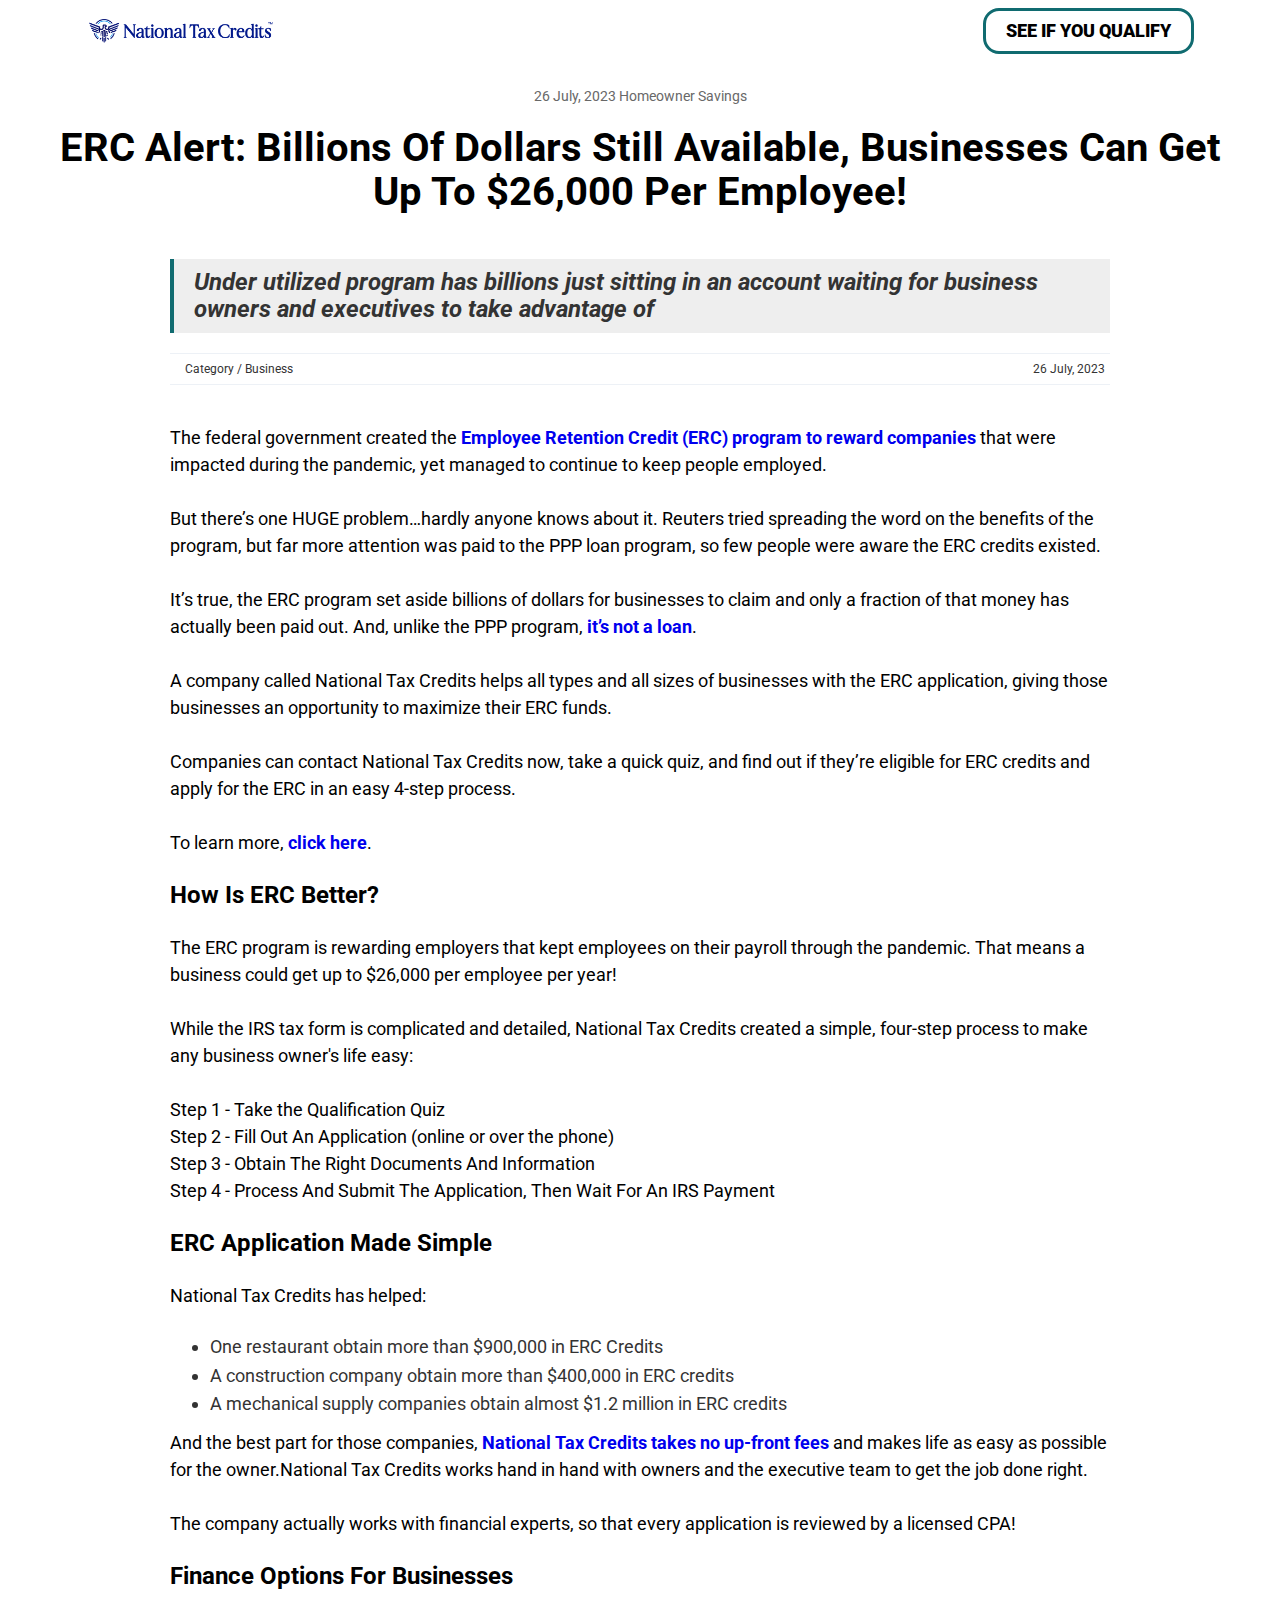
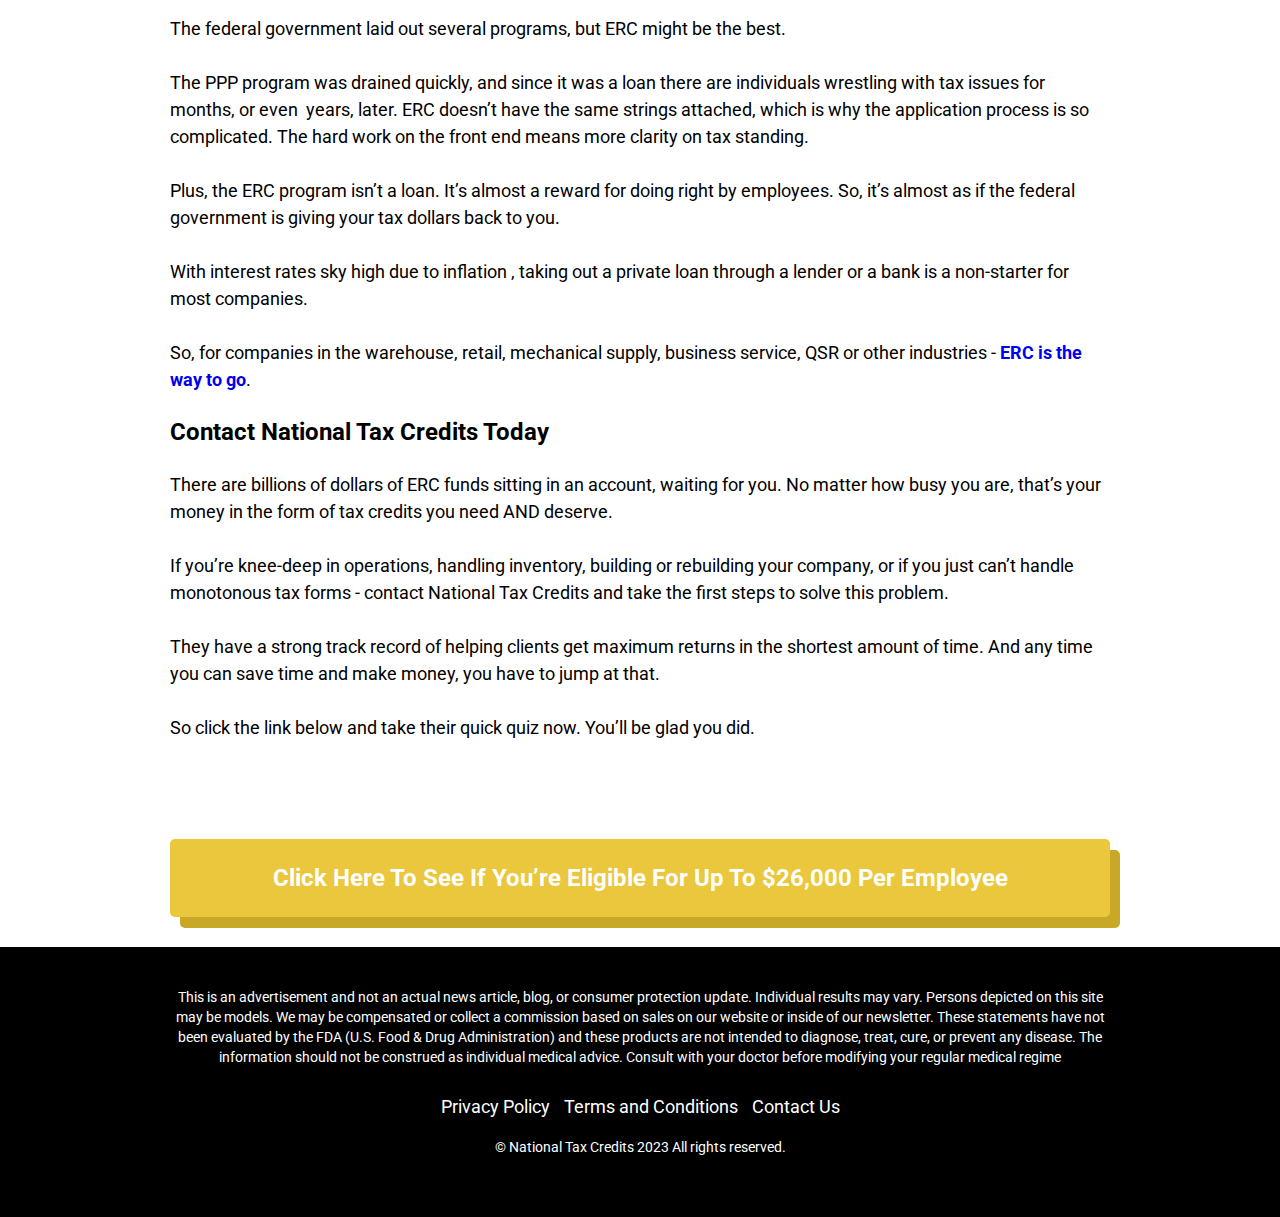
==== fm/int/index.html @ 621dda1d "Add pages" ====
<!DOCTYPE html>
<html class="w-mod-js wf-roboto-n9-active wf-roboto-n4-active wf-roboto-n5-active wf-roboto-n7-active wf-roboto-n3-active wf-active">
  <head>
    <meta http-equiv="Content-Type" content="text/html; charset=UTF-8">
    <style>.wf-force-outline-none[tabindex="-1"]:focus{outline:none;}</style>
    <title>National Tax Credits</title>
    <meta content="width=device-width, initial-scale=1" name="viewport">
    <link rel="preconnect" href="https://fonts.googleapis.com">
    <link rel="preconnect" href="https://fonts.gstatic.com" crossorigin>
    <link href="https://fonts.googleapis.com/css2?family=Roboto:wght@100;300;400;500;700;900&display=swap" rel="stylesheet">
    <link href="../assets/financial-match.webflow.4c0717150.css" rel="stylesheet" type="text/css">
    <link rel="stylesheet" href="../assets/modal.css">
    <link href="https://assets.website-files.com/img/favicon.ico" rel="shortcut icon" type="image/x-icon">
    <link href="https://assets.website-files.com/img/webclip.png" rel="apple-touch-icon">
    <script type="text/javascript" async>
      (function(w,d,s,l,i){w[l]=w[l]||[];w[l].push({'gtm.start':
      new Date().getTime(),event:'gtm.js'});var f=d.getElementsByTagName(s)[0],
      j=d.createElement(s),dl=l!='dataLayer'?'&l='+l:'';j.async=true;j.src=
      'https://www.googletagmanager.com/gtm.js?id='+i+dl;f.parentNode.insertBefore(j,f);
      })(window,document,'script','dataLayer','GTM-PJP4PW8');
    </script>
    <script type="text/javascript">
      window._mfq = window._mfq || [];
      (function() {
        var mf = document.createElement("script");
        mf.type = "text/javascript"; mf.defer = true;
        mf.src = "//cdn.mouseflow.com/projects/390a14b9-6da5-4a14-ab27-056d907252fb.js";
        document.getElementsByTagName("head")[0].appendChild(mf);
      })();
    </script>
  </head>
  <body class="body" data-new-gr-c-s-check-loaded="14.1107.0" data-gr-ext-installed="">
    <div class="navbar-logo-left wf-section">
      <div data-animation="default" data-collapse="medium" data-duration="400" data-easing="ease" data-easing2="ease" role="banner" class="navbar-logo-left-container shadow-three w-nav">
        <div class="container">
          <div class="navbar-wrapper"><a href="https://plecombotionald.com/click" class="navbar-brand w-nav-brand"><img src="../assets/ntc-logo.png" loading="lazy" alt="" class="image"></a><a href="https://plecombotionald.com/click" class="button-primary w-button">See If You Qualify</a></div>
        </div>
        <div class="w-nav-overlay" data-wf-ignore="" id="w-nav-overlay-0"></div>
      </div>
    </div>
    <div class="container-2 w-container">
      <p class="paragraph">26 July, 2023 Homeowner Savings</p>
      <h1 class="heading"><strong class="bold-text-2">ERC Alert: Billions Of Dollars Still Available, Businesses Can Get Up To $26,000 Per Employee!</strong></h1>
    </div>
    <div class="container-3 w-container">
      <div class="author">
        <img src="../assets/641b3f2878789fea715ca984_author.jpg" loading="lazy" alt="" class="image-2">
        <div class="text-block">By <strong>Sarah Johnson</strong> | <em>Senior Editor</em></div>
      </div>
      <div class="div-block">
        <h2 class="heading-2"><em class="italic-text">Under utilized program has billions just sitting in an account waiting for business owners and executives to take advantage of</em></h2>
      </div>
      <div class="category">
        <div class="text-block">Category / Business</div>
        <div class="text-block">26 July, 2023</div>
      </div>
      <img src="../assets/6437a13ed27d270fac2f88e4_unnamed.png" loading="lazy" sizes="(max-width: 479px) 96vw, (max-width: 991px) 97vw, 940px" srcset="https://assets.website-files.com/641b2037c7b51b71f61e4672/6437a13ed27d270fac2f88e4_unnamed-p-500.png 500w, https://assets.website-files.com/641b2037c7b51b71f61e4672/6437a13ed27d270fac2f88e4_unnamed.png 512w" alt="" class="image-3">
      <p class="paragraph-2-copy">The federal government created the <a href="https://plecombotionald.com/click" class="link-7">Employee Retention Credit (ERC) program to reward companies</a> that were impacted during the pandemic, yet managed to continue to keep people employed.&nbsp;<br><br>But there’s one HUGE problem…hardly anyone knows about it. Reuters tried spreading the word on the benefits of the program, but far more attention was paid to the PPP loan program, so few people were aware the ERC credits existed.<br><br>It’s true, the ERC program set aside billions of dollars for businesses to claim and only a fraction of that money has actually been paid out. And, unlike the PPP program, <a href="https://plecombotionald.com/click" class="link-8">it’s not a loan</a>.<br><br>A company called National Tax Credits helps all types and all sizes of businesses with the ERC application, giving those businesses an opportunity to maximize their ERC funds.<br><br>Companies can contact National Tax Credits now, take a quick quiz, and find out if they’re eligible for ERC credits and apply for the ERC in an easy 4-step process.<br><br>To learn more, <a href="https://plecombotionald.com/click" class="link-9">click here</a>.<br></p>
      <h3 class="heading-3"><strong>How Is ERC Better?</strong></h3>
      <p class="paragraph-2-copy">The ERC program is rewarding employers that kept employees on their payroll through the pandemic. That means a business could get up to $26,000 per employee per year!<br><br>While the IRS tax form is complicated and detailed, National Tax Credits created a simple, four-step process to make any business owner's life easy:<br><br>Step 1 - Take the Qualification Quiz<br>Step 2 - Fill Out An Application (online or over the phone)<br>Step 3 - Obtain The Right Documents And Information<br>Step 4 - Process And Submit The Application, Then Wait For An IRS Payment<br></p>
      <h3 class="heading-3"><strong>ERC Application Made Simple</strong></h3>
      <p class="paragraph-2-copy">National Tax Credits has helped:<br></p>
      <ul role="list" class="list">
        <li>
          <div>One restaurant obtain more than $900,000 in ERC Credits</div>
        </li>
        <li>A construction company obtain more than $400,000 in ERC credits</li>
        <li>A mechanical supply companies obtain almost $1.2 million in ERC credits</li>
      </ul>
      <p class="paragraph-2-copy">And the best part for those companies, <a href="https://plecombotionald.com/click" class="link-10">National Tax Credits takes no up-front fees</a> and makes life as easy as possible for the owner.National Tax Credits works hand in hand with owners and the executive team to get the job done right. <br><br>The company actually works with financial experts, so that every application is reviewed by a licensed CPA!<br></p>
      <h3 class="heading-3"><strong>Finance Options For Businesses</strong></h3>
      <p class="paragraph-2-copy">The federal government laid out several programs, but ERC might be the best.<br><br>The PPP program was drained quickly, and since it was a loan there are individuals wrestling with tax issues for months, or even&nbsp; years, later. ERC doesn’t have the same strings attached, which is why the application process is so complicated. The hard work on the front end means more clarity on tax standing.<br><br>Plus, the ERC program isn’t a loan. It’s almost a reward for doing right by employees. So, it’s almost as if the federal government is giving your tax dollars back to you.<br><br>With interest rates sky high due to inflation , taking out a private loan through a lender or a bank is a non-starter for most companies.<br><br>So, for companies in the warehouse, retail, mechanical supply, business service, QSR or other industries - <a href="https://plecombotionald.com/click" class="link-11">ERC is the way to go</a>.<br></p>
      <h3 class="heading-3"><strong>Contact National Tax Credits Today</strong></h3>
      <p class="paragraph-2-copy">There are billions of dollars of ERC funds sitting in an account, waiting for you. No matter how busy you are, that’s your money in the form of tax credits you need AND deserve.<br><br>If you’re knee-deep in operations, handling inventory, building or rebuilding your company, or if you just can’t handle monotonous tax forms - contact National Tax Credits and take the first steps to solve this problem.<br><br>They have a strong track record of helping clients get maximum returns in the shortest amount of time. And any time you can save time and make money, you have to jump at that.<br><br>So click the link below and take their quick quiz now. You’ll be glad you did.<br></p>
      <a href="https://plecombotionald.com/click" class="w-inline-block"><img src="../assets/6437a8bd36329b3a3baa76d6_Mediamodifier-Design-Template.png" loading="lazy" sizes="100vw" srcset="https://assets.website-files.com/641b2037c7b51b71f61e4672/6437a8bd36329b3a3baa76d6_Mediamodifier-Design-Template-p-500.png 500w, https://assets.website-files.com/641b2037c7b51b71f61e4672/6437a8bd36329b3a3baa76d6_Mediamodifier-Design-Template-p-800.png 800w, https://assets.website-files.com/641b2037c7b51b71f61e4672/6437a8bd36329b3a3baa76d6_Mediamodifier-Design-Template.png 1002w" alt="" class="image-4"></a>
      <div class="div-block-2"><a href="https://plecombotionald.com/click" class="link-12">Click Here To See If You’re Eligible For Up To $26,000 Per Employee</a></div>
    </div>
    <div class="footer">
      <div class="container-4 w-container">
        <p class="paragraph-3">This is an advertisement and not an actual news article, blog, or consumer protection update. Individual results may vary. Persons depicted on this site may be models. We may be compensated or collect a commission based on sales on our website or inside of our newsletter. These statements have not been evaluated by the FDA (U.S. Food &amp; Drug Administration) and these products are not intended to diagnose, treat, cure, or prevent any disease. The information should not be construed as individual medical advice. Consult with your doctor before modifying your regular medical regime</p>
        <div class="div-block-3">
          <div>
            <a href="https://financialmatch.com/privacy" class="link-block-3 w-inline-block">
              <p class="paragraph-4">Privacy Policy</p>
            </a>
            <a href="https://financialmatch.com/terms" class="link-block-2 w-inline-block">
              <p class="paragraph-4">Terms and Conditions</p>
            </a>
            <a href="#contacts" data-modal="contactus" class="link-block-2 w-inline-block">
              <p class="paragraph-4">Contact Us</p>
            </a>
          </div>
        </div>
        <p class="paragraph-3">© National Tax Credits 2023 All rights reserved.</p>
      </div>
    </div>
    <div class="modal" id="modal__contactus">
      <div class="modal__inner">
        <button class="modal__close">+</button>
        <h2>Contact Us</h2>
        <p><a href="mailto:support@moneyworlddaily.com">support@moneyworlddaily.com</a></p>
      </div>
    </div>
    <script src="../assets/modal.js" type="text/javascript"></script>
    <script>
      setTimeout(()=>{
        const hrefs = document.querySelectorAll('[href]')
        hrefs.forEach(link => {
          const linkStr = link.href
          if(linkStr.includes('&app_id=undefined')){
            link.href = linkStr.replace('&app_id=undefined','');
          }
        })
      }, 3000);
    </script>
  </body>
</html>
---- fm/assets/financial-match.webflow.4c0717150.css ----
html {
  -ms-text-size-adjust: 100%;
  -webkit-text-size-adjust: 100%;
  font-family: sans-serif;
}

body {
  margin: 0;
}

article, aside, details, figcaption, figure, footer, header, hgroup, main, menu, nav, section, summary {
  display: block;
}

audio, canvas, progress, video {
  vertical-align: baseline;
  display: inline-block;
}

audio:not([controls]) {
  height: 0;
  display: none;
}

[hidden], template {
  display: none;
}

a {
  background-color: rgba(0, 0, 0, 0);
}

a:active, a:hover {
  outline: 0;
}

abbr[title] {
  border-bottom: 1px dotted;
}

b, strong {
  font-weight: bold;
}

dfn {
  font-style: italic;
}

h1 {
  margin: .67em 0;
  font-size: 2em;
}

mark {
  color: #000;
  background: #ff0;
}

small {
  font-size: 80%;
}

sub, sup {
  vertical-align: baseline;
  font-size: 75%;
  line-height: 0;
  position: relative;
}

sup {
  top: -.5em;
}

sub {
  bottom: -.25em;
}

img {
  border: 0;
}

svg:not(:root) {
  overflow: hidden;
}

figure {
  margin: 1em 40px;
}

hr {
  box-sizing: content-box;
  height: 0;
}

pre {
  overflow: auto;
}

code, kbd, pre, samp {
  font-family: monospace;
  font-size: 1em;
}

button, input, optgroup, select, textarea {
  color: inherit;
  font: inherit;
  margin: 0;
}

button {
  overflow: visible;
}

button, select {
  text-transform: none;
}

button, html input[type="button"], input[type="reset"] {
  -webkit-appearance: button;
  cursor: pointer;
}

button[disabled], html input[disabled] {
  cursor: default;
}

button::-moz-focus-inner, input::-moz-focus-inner {
  border: 0;
  padding: 0;
}

input {
  line-height: normal;
}

input[type="checkbox"], input[type="radio"] {
  box-sizing: border-box;
  padding: 0;
}

input[type="number"]::-webkit-inner-spin-button, input[type="number"]::-webkit-outer-spin-button {
  height: auto;
}

input[type="search"] {
  -webkit-appearance: none;
}

input[type="search"]::-webkit-search-cancel-button, input[type="search"]::-webkit-search-decoration {
  -webkit-appearance: none;
}

fieldset {
  border: 1px solid silver;
  margin: 0 2px;
  padding: .35em .625em .75em;
}

legend {
  border: 0;
  padding: 0;
}

textarea {
  overflow: auto;
}

optgroup {
  font-weight: bold;
}

table {
  border-collapse: collapse;
  border-spacing: 0;
}

td, th {
  padding: 0;
}

@font-face {
  font-family: webflow-icons;
  src: url("[data-uri]") format("truetype");
  font-weight: normal;
  font-style: normal;
}

[class^="w-icon-"], [class*=" w-icon-"] {
  speak: none;
  font-variant: normal;
  text-transform: none;
  -webkit-font-smoothing: antialiased;
  -moz-osx-font-smoothing: grayscale;
  font-style: normal;
  font-weight: normal;
  line-height: 1;
  font-family: webflow-icons !important;
}

.w-icon-slider-right:before {
  content: "";
}

.w-icon-slider-left:before {
  content: "";
}

.w-icon-nav-menu:before {
  content: "";
}

.w-icon-arrow-down:before, .w-icon-dropdown-toggle:before {
  content: "";
}

.w-icon-file-upload-remove:before {
  content: "";
}

.w-icon-file-upload-icon:before {
  content: "";
}

* {
  box-sizing: border-box;
}

html {
  height: 100%;
}

body {
  min-height: 100%;
  color: #333;
  background-color: #fff;
  margin: 0;
  font-family: Arial, sans-serif;
  font-size: 14px;
  line-height: 20px;
}

img {
  max-width: 100%;
  vertical-align: middle;
  display: inline-block;
}

html.w-mod-touch * {
  background-attachment: scroll !important;
}

.w-block {
  display: block;
}

.w-inline-block {
  max-width: 100%;
  display: inline-block;
}

.w-clearfix:before, .w-clearfix:after {
  content: " ";
  grid-area: 1 / 1 / 2 / 2;
  display: table;
}

.w-clearfix:after {
  clear: both;
}

.w-hidden {
  display: none;
}

.w-button {
  color: #fff;
  line-height: inherit;
  cursor: pointer;
  background-color: #3898ec;
  border: 0;
  border-radius: 0;
  padding: 9px 15px;
  text-decoration: none;
  display: inline-block;
}

input.w-button {
  -webkit-appearance: button;
}

html[data-w-dynpage] [data-w-cloak] {
  color: rgba(0, 0, 0, 0) !important;
}

.w-webflow-badge, .w-webflow-badge * {
  z-index: auto;
  visibility: visible;
  box-sizing: border-box;
  width: auto;
  height: auto;
  max-height: none;
  max-width: none;
  min-height: 0;
  min-width: 0;
  float: none;
  clear: none;
  box-shadow: none;
  opacity: 1;
  direction: ltr;
  font-family: inherit;
  font-weight: inherit;
  color: inherit;
  font-size: inherit;
  line-height: inherit;
  font-style: inherit;
  font-variant: inherit;
  text-align: inherit;
  letter-spacing: inherit;
  -webkit-text-decoration: inherit;
  text-decoration: inherit;
  text-indent: 0;
  text-transform: inherit;
  text-shadow: none;
  font-smoothing: auto;
  vertical-align: baseline;
  cursor: inherit;
  white-space: inherit;
  word-break: normal;
  word-spacing: normal;
  word-wrap: normal;
  background: none;
  border: 0 rgba(0, 0, 0, 0);
  border-radius: 0;
  margin: 0;
  padding: 0;
  list-style-type: disc;
  transition: none;
  display: block;
  position: static;
  top: auto;
  bottom: auto;
  left: auto;
  right: auto;
  overflow: visible;
  transform: none;
}

.w-webflow-badge {
  white-space: nowrap;
  cursor: pointer;
  box-shadow: 0 0 0 1px rgba(0, 0, 0, .1), 0 1px 3px rgba(0, 0, 0, .1);
  visibility: visible !important;
  z-index: 2147483647 !important;
  color: #aaadb0 !important;
  opacity: 1 !important;
  width: auto !important;
  height: auto !important;
  background-color: #fff !important;
  border-radius: 3px !important;
  margin: 0 !important;
  padding: 6px 8px 6px 6px !important;
  font-size: 12px !important;
  line-height: 14px !important;
  text-decoration: none !important;
  display: inline-block !important;
  position: fixed !important;
  top: auto !important;
  bottom: 12px !important;
  left: auto !important;
  right: 12px !important;
  overflow: visible !important;
  transform: none !important;
}

.w-webflow-badge > img {
  visibility: visible !important;
  opacity: 1 !important;
  vertical-align: middle !important;
  display: inline-block !important;
}

h1, h2, h3, h4, h5, h6 {
  margin-bottom: 10px;
  font-weight: bold;
}

h1 {
  margin-top: 20px;
  font-size: 38px;
  line-height: 44px;
}

h2 {
  margin-top: 20px;
  font-size: 32px;
  line-height: 36px;
}

h3 {
  margin-top: 20px;
  font-size: 24px;
  line-height: 30px;
}

h4 {
  margin-top: 10px;
  font-size: 18px;
  line-height: 24px;
}

h5 {
  margin-top: 10px;
  font-size: 14px;
  line-height: 20px;
}

h6 {
  margin-top: 10px;
  font-size: 12px;
  line-height: 18px;
}

p {
  margin-top: 0;
  margin-bottom: 10px;
}

blockquote {
  border-left: 5px solid #e2e2e2;
  margin: 0 0 10px;
  padding: 10px 20px;
  font-size: 18px;
  line-height: 22px;
}

figure {
  margin: 0 0 10px;
}

figcaption {
  text-align: center;
  margin-top: 5px;
}

ul, ol {
  margin-top: 0;
  margin-bottom: 10px;
  padding-left: 40px;
}

.w-list-unstyled {
  padding-left: 0;
  list-style: none;
}

.w-embed:before, .w-embed:after {
  content: " ";
  grid-area: 1 / 1 / 2 / 2;
  display: table;
}

.w-embed:after {
  clear: both;
}

.w-video {
  width: 100%;
  padding: 0;
  position: relative;
}

.w-video iframe, .w-video object, .w-video embed {
  width: 100%;
  height: 100%;
  border: none;
  position: absolute;
  top: 0;
  left: 0;
}

fieldset {
  border: 0;
  margin: 0;
  padding: 0;
}

button, [type="button"], [type="reset"] {
  cursor: pointer;
  -webkit-appearance: button;
  border: 0;
}

.w-form {
  margin: 0 0 15px;
}

.w-form-done {
  text-align: center;
  background-color: #ddd;
  padding: 20px;
  display: none;
}

.w-form-fail {
  background-color: #ffdede;
  margin-top: 10px;
  padding: 10px;
  display: none;
}

label {
  margin-bottom: 5px;
  font-weight: bold;
  display: block;
}

.w-input, .w-select {
  width: 100%;
  height: 38px;
  color: #333;
  vertical-align: middle;
  background-color: #fff;
  border: 1px solid #ccc;
  margin-bottom: 10px;
  padding: 8px 12px;
  font-size: 14px;
  line-height: 1.42857;
  display: block;
}

.w-input:-moz-placeholder, .w-select:-moz-placeholder {
  color: #999;
}

.w-input::-moz-placeholder, .w-select::-moz-placeholder {
  color: #999;
  opacity: 1;
}

.w-input:-ms-input-placeholder, .w-select:-ms-input-placeholder {
  color: #999;
}

.w-input::-webkit-input-placeholder, .w-select::-webkit-input-placeholder {
  color: #999;
}

.w-input:focus, .w-select:focus {
  border-color: #3898ec;
  outline: 0;
}

.w-input[disabled], .w-select[disabled], .w-input[readonly], .w-select[readonly], fieldset[disabled] .w-input, fieldset[disabled] .w-select {
  cursor: not-allowed;
}

.w-input[disabled]:not(.w-input-disabled), .w-select[disabled]:not(.w-input-disabled), .w-input[readonly], .w-select[readonly], fieldset[disabled]:not(.w-input-disabled) .w-input, fieldset[disabled]:not(.w-input-disabled) .w-select {
  background-color: #eee;
}

textarea.w-input, textarea.w-select {
  height: auto;
}

.w-select {
  background-color: #f3f3f3;
}

.w-select[multiple] {
  height: auto;
}

.w-form-label {
  cursor: pointer;
  margin-bottom: 0;
  font-weight: normal;
  display: inline-block;
}

.w-radio {
  margin-bottom: 5px;
  padding-left: 20px;
  display: block;
}

.w-radio:before, .w-radio:after {
  content: " ";
  grid-area: 1 / 1 / 2 / 2;
  display: table;
}

.w-radio:after {
  clear: both;
}

.w-radio-input {
  margin: 4px 0 0;
  margin-top: 1px \9 ;
  float: left;
  margin-top: 3px;
  margin-left: -20px;
  line-height: normal;
}

.w-file-upload {
  margin-bottom: 10px;
  display: block;
}

.w-file-upload-input {
  width: .1px;
  height: .1px;
  opacity: 0;
  z-index: -100;
  position: absolute;
  overflow: hidden;
}

.w-file-upload-default, .w-file-upload-uploading, .w-file-upload-success {
  color: #333;
  display: inline-block;
}

.w-file-upload-error {
  margin-top: 10px;
  display: block;
}

.w-file-upload-default.w-hidden, .w-file-upload-uploading.w-hidden, .w-file-upload-error.w-hidden, .w-file-upload-success.w-hidden {
  display: none;
}

.w-file-upload-uploading-btn {
  cursor: pointer;
  background-color: #fafafa;
  border: 1px solid #ccc;
  margin: 0;
  padding: 8px 12px;
  font-size: 14px;
  font-weight: normal;
  display: flex;
}

.w-file-upload-file {
  background-color: #fafafa;
  border: 1px solid #ccc;
  flex-grow: 1;
  justify-content: space-between;
  margin: 0;
  padding: 8px 9px 8px 11px;
  display: flex;
}

.w-file-upload-file-name {
  font-size: 14px;
  font-weight: normal;
  display: block;
}

.w-file-remove-link {
  width: auto;
  height: auto;
  cursor: pointer;
  margin-top: 3px;
  margin-left: 10px;
  padding: 3px;
  display: block;
}

.w-icon-file-upload-remove {
  margin: auto;
  font-size: 10px;
}

.w-file-upload-error-msg {
  color: #ea384c;
  padding: 2px 0;
  display: inline-block;
}

.w-file-upload-info {
  padding: 0 12px;
  line-height: 38px;
  display: inline-block;
}

.w-file-upload-label {
  cursor: pointer;
  background-color: #fafafa;
  border: 1px solid #ccc;
  margin: 0;
  padding: 8px 12px;
  font-size: 14px;
  font-weight: normal;
  display: inline-block;
}

.w-icon-file-upload-icon, .w-icon-file-upload-uploading {
  width: 20px;
  margin-right: 8px;
  display: inline-block;
}

.w-icon-file-upload-uploading {
  height: 20px;
}

.w-container {
  max-width: 940px;
  margin-left: auto;
  margin-right: auto;
}

.w-container:before, .w-container:after {
  content: " ";
  grid-area: 1 / 1 / 2 / 2;
  display: table;
}

.w-container:after {
  clear: both;
}

.w-container .w-row {
  margin-left: -10px;
  margin-right: -10px;
}

.w-row:before, .w-row:after {
  content: " ";
  grid-area: 1 / 1 / 2 / 2;
  display: table;
}

.w-row:after {
  clear: both;
}

.w-row .w-row {
  margin-left: 0;
  margin-right: 0;
}

.w-col {
  float: left;
  width: 100%;
  min-height: 1px;
  padding-left: 10px;
  padding-right: 10px;
  position: relative;
}

.w-col .w-col {
  padding-left: 0;
  padding-right: 0;
}

.w-col-1 {
  width: 8.33333%;
}

.w-col-2 {
  width: 16.6667%;
}

.w-col-3 {
  width: 25%;
}

.w-col-4 {
  width: 33.3333%;
}

.w-col-5 {
  width: 41.6667%;
}

.w-col-6 {
  width: 50%;
}

.w-col-7 {
  width: 58.3333%;
}

.w-col-8 {
  width: 66.6667%;
}

.w-col-9 {
  width: 75%;
}

.w-col-10 {
  width: 83.3333%;
}

.w-col-11 {
  width: 91.6667%;
}

.w-col-12 {
  width: 100%;
}

.w-hidden-main {
  display: none !important;
}

@media screen and (max-width: 991px) {
  .w-container {
    max-width: 728px;
  }

  .w-hidden-main {
    display: inherit !important;
  }

  .w-hidden-medium {
    display: none !important;
  }

  .w-col-medium-1 {
    width: 8.33333%;
  }

  .w-col-medium-2 {
    width: 16.6667%;
  }

  .w-col-medium-3 {
    width: 25%;
  }

  .w-col-medium-4 {
    width: 33.3333%;
  }

  .w-col-medium-5 {
    width: 41.6667%;
  }

  .w-col-medium-6 {
    width: 50%;
  }

  .w-col-medium-7 {
    width: 58.3333%;
  }

  .w-col-medium-8 {
    width: 66.6667%;
  }

  .w-col-medium-9 {
    width: 75%;
  }

  .w-col-medium-10 {
    width: 83.3333%;
  }

  .w-col-medium-11 {
    width: 91.6667%;
  }

  .w-col-medium-12 {
    width: 100%;
  }

  .w-col-stack {
    width: 100%;
    left: auto;
    right: auto;
  }
}

@media screen and (max-width: 767px) {
  .w-hidden-main, .w-hidden-medium {
    display: inherit !important;
  }

  .w-hidden-small {
    display: none !important;
  }

  .w-row, .w-container .w-row {
    margin-left: 0;
    margin-right: 0;
  }

  .w-col {
    width: 100%;
    left: auto;
    right: auto;
  }

  .w-col-small-1 {
    width: 8.33333%;
  }

  .w-col-small-2 {
    width: 16.6667%;
  }

  .w-col-small-3 {
    width: 25%;
  }

  .w-col-small-4 {
    width: 33.3333%;
  }

  .w-col-small-5 {
    width: 41.6667%;
  }

  .w-col-small-6 {
    width: 50%;
  }

  .w-col-small-7 {
    width: 58.3333%;
  }

  .w-col-small-8 {
    width: 66.6667%;
  }

  .w-col-small-9 {
    width: 75%;
  }

  .w-col-small-10 {
    width: 83.3333%;
  }

  .w-col-small-11 {
    width: 91.6667%;
  }

  .w-col-small-12 {
    width: 100%;
  }
}

@media screen and (max-width: 479px) {
  .w-container {
    max-width: none;
  }

  .w-hidden-main, .w-hidden-medium, .w-hidden-small {
    display: inherit !important;
  }

  .w-hidden-tiny {
    display: none !important;
  }

  .w-col {
    width: 100%;
  }

  .w-col-tiny-1 {
    width: 8.33333%;
  }

  .w-col-tiny-2 {
    width: 16.6667%;
  }

  .w-col-tiny-3 {
    width: 25%;
  }

  .w-col-tiny-4 {
    width: 33.3333%;
  }

  .w-col-tiny-5 {
    width: 41.6667%;
  }

  .w-col-tiny-6 {
    width: 50%;
  }

  .w-col-tiny-7 {
    width: 58.3333%;
  }

  .w-col-tiny-8 {
    width: 66.6667%;
  }

  .w-col-tiny-9 {
    width: 75%;
  }

  .w-col-tiny-10 {
    width: 83.3333%;
  }

  .w-col-tiny-11 {
    width: 91.6667%;
  }

  .w-col-tiny-12 {
    width: 100%;
  }
}

.w-widget {
  position: relative;
}

.w-widget-map {
  width: 100%;
  height: 400px;
}

.w-widget-map label {
  width: auto;
  display: inline;
}

.w-widget-map img {
  max-width: inherit;
}

.w-widget-map .gm-style-iw {
  text-align: center;
}

.w-widget-map .gm-style-iw > button {
  display: none !important;
}

.w-widget-twitter {
  overflow: hidden;
}

.w-widget-twitter-count-shim {
  vertical-align: top;
  width: 28px;
  height: 20px;
  text-align: center;
  background: #fff;
  border: 1px solid #758696;
  border-radius: 3px;
  display: inline-block;
  position: relative;
}

.w-widget-twitter-count-shim * {
  pointer-events: none;
  -webkit-user-select: none;
  -ms-user-select: none;
  user-select: none;
}

.w-widget-twitter-count-shim .w-widget-twitter-count-inner {
  text-align: center;
  color: #999;
  font-family: serif;
  font-size: 15px;
  line-height: 12px;
  position: relative;
}

.w-widget-twitter-count-shim .w-widget-twitter-count-clear {
  display: block;
  position: relative;
}

.w-widget-twitter-count-shim.w--large {
  width: 36px;
  height: 28px;
}

.w-widget-twitter-count-shim.w--large .w-widget-twitter-count-inner {
  font-size: 18px;
  line-height: 18px;
}

.w-widget-twitter-count-shim:not(.w--vertical) {
  margin-left: 5px;
  margin-right: 8px;
}

.w-widget-twitter-count-shim:not(.w--vertical).w--large {
  margin-left: 6px;
}

.w-widget-twitter-count-shim:not(.w--vertical):before, .w-widget-twitter-count-shim:not(.w--vertical):after {
  content: " ";
  height: 0;
  width: 0;
  pointer-events: none;
  border: solid rgba(0, 0, 0, 0);
  position: absolute;
  top: 50%;
  left: 0;
}

.w-widget-twitter-count-shim:not(.w--vertical):before {
  border-width: 4px;
  border-color: rgba(117, 134, 150, 0) #5d6c7b rgba(117, 134, 150, 0) rgba(117, 134, 150, 0);
  margin-top: -4px;
  margin-left: -9px;
}

.w-widget-twitter-count-shim:not(.w--vertical).w--large:before {
  border-width: 5px;
  margin-top: -5px;
  margin-left: -10px;
}

.w-widget-twitter-count-shim:not(.w--vertical):after {
  border-width: 4px;
  border-color: rgba(255, 255, 255, 0) #fff rgba(255, 255, 255, 0) rgba(255, 255, 255, 0);
  margin-top: -4px;
  margin-left: -8px;
}

.w-widget-twitter-count-shim:not(.w--vertical).w--large:after {
  border-width: 5px;
  margin-top: -5px;
  margin-left: -9px;
}

.w-widget-twitter-count-shim.w--vertical {
  width: 61px;
  height: 33px;
  margin-bottom: 8px;
}

.w-widget-twitter-count-shim.w--vertical:before, .w-widget-twitter-count-shim.w--vertical:after {
  content: " ";
  height: 0;
  width: 0;
  pointer-events: none;
  border: solid rgba(0, 0, 0, 0);
  position: absolute;
  top: 100%;
  left: 50%;
}

.w-widget-twitter-count-shim.w--vertical:before {
  border-width: 5px;
  border-color: #5d6c7b rgba(117, 134, 150, 0) rgba(117, 134, 150, 0);
  margin-left: -5px;
}

.w-widget-twitter-count-shim.w--vertical:after {
  border-width: 4px;
  border-color: #fff rgba(255, 255, 255, 0) rgba(255, 255, 255, 0);
  margin-left: -4px;
}

.w-widget-twitter-count-shim.w--vertical .w-widget-twitter-count-inner {
  font-size: 18px;
  line-height: 22px;
}

.w-widget-twitter-count-shim.w--vertical.w--large {
  width: 76px;
}

.w-background-video {
  height: 500px;
  color: #fff;
  position: relative;
  overflow: hidden;
}

.w-background-video > video {
  width: 100%;
  height: 100%;
  object-fit: cover;
  z-index: -100;
  background-position: 50%;
  background-size: cover;
  margin: auto;
  position: absolute;
  top: -100%;
  bottom: -100%;
  left: -100%;
  right: -100%;
}

.w-background-video > video::-webkit-media-controls-start-playback-button {
  -webkit-appearance: none;
  display: none !important;
}

.w-background-video--control {
  background-color: rgba(0, 0, 0, 0);
  padding: 0;
  position: absolute;
  bottom: 1em;
  right: 1em;
}

.w-background-video--control > [hidden] {
  display: none !important;
}

.w-slider {
  height: 300px;
  text-align: center;
  clear: both;
  -webkit-tap-highlight-color: rgba(0, 0, 0, 0);
  tap-highlight-color: rgba(0, 0, 0, 0);
  background: #ddd;
  position: relative;
}

.w-slider-mask {
  z-index: 1;
  height: 100%;
  white-space: nowrap;
  display: block;
  position: relative;
  left: 0;
  right: 0;
  overflow: hidden;
}

.w-slide {
  vertical-align: top;
  width: 100%;
  height: 100%;
  white-space: normal;
  text-align: left;
  display: inline-block;
  position: relative;
}

.w-slider-nav {
  z-index: 2;
  height: 40px;
  text-align: center;
  -webkit-tap-highlight-color: rgba(0, 0, 0, 0);
  tap-highlight-color: rgba(0, 0, 0, 0);
  margin: auto;
  padding-top: 10px;
  position: absolute;
  top: auto;
  bottom: 0;
  left: 0;
  right: 0;
}

.w-slider-nav.w-round > div {
  border-radius: 100%;
}

.w-slider-nav.w-num > div {
  width: auto;
  height: auto;
  font-size: inherit;
  line-height: inherit;
  padding: .2em .5em;
}

.w-slider-nav.w-shadow > div {
  box-shadow: 0 0 3px rgba(51, 51, 51, .4);
}

.w-slider-nav-invert {
  color: #fff;
}

.w-slider-nav-invert > div {
  background-color: rgba(34, 34, 34, .4);
}

.w-slider-nav-invert > div.w-active {
  background-color: #222;
}

.w-slider-dot {
  width: 1em;
  height: 1em;
  cursor: pointer;
  background-color: rgba(255, 255, 255, .4);
  margin: 0 3px .5em;
  transition: background-color .1s, color .1s;
  display: inline-block;
  position: relative;
}

.w-slider-dot.w-active {
  background-color: #fff;
}

.w-slider-dot:focus {
  outline: none;
  box-shadow: 0 0 0 2px #fff;
}

.w-slider-dot:focus.w-active {
  box-shadow: none;
}

.w-slider-arrow-left, .w-slider-arrow-right {
  width: 80px;
  cursor: pointer;
  color: #fff;
  -webkit-tap-highlight-color: rgba(0, 0, 0, 0);
  tap-highlight-color: rgba(0, 0, 0, 0);
  -webkit-user-select: none;
  -ms-user-select: none;
  user-select: none;
  margin: auto;
  font-size: 40px;
  position: absolute;
  top: 0;
  bottom: 0;
  left: 0;
  right: 0;
  overflow: hidden;
}

.w-slider-arrow-left [class^="w-icon-"], .w-slider-arrow-right [class^="w-icon-"], .w-slider-arrow-left [class*=" w-icon-"], .w-slider-arrow-right [class*=" w-icon-"] {
  position: absolute;
}

.w-slider-arrow-left:focus, .w-slider-arrow-right:focus {
  outline: 0;
}

.w-slider-arrow-left {
  z-index: 3;
  right: auto;
}

.w-slider-arrow-right {
  z-index: 4;
  left: auto;
}

.w-icon-slider-left, .w-icon-slider-right {
  width: 1em;
  height: 1em;
  margin: auto;
  top: 0;
  bottom: 0;
  left: 0;
  right: 0;
}

.w-slider-aria-label {
  clip: rect(0 0 0 0);
  height: 1px;
  width: 1px;
  border: 0;
  margin: -1px;
  padding: 0;
  position: absolute;
  overflow: hidden;
}

.w-slider-force-show {
  display: block !important;
}

.w-dropdown {
  text-align: left;
  z-index: 900;
  margin-left: auto;
  margin-right: auto;
  display: inline-block;
  position: relative;
}

.w-dropdown-btn, .w-dropdown-toggle, .w-dropdown-link {
  vertical-align: top;
  color: #222;
  text-align: left;
  white-space: nowrap;
  margin-left: auto;
  margin-right: auto;
  padding: 20px;
  text-decoration: none;
  position: relative;
}

.w-dropdown-toggle {
  -webkit-user-select: none;
  -ms-user-select: none;
  user-select: none;
  cursor: pointer;
  padding-right: 40px;
  display: inline-block;
}

.w-dropdown-toggle:focus {
  outline: 0;
}

.w-icon-dropdown-toggle {
  width: 1em;
  height: 1em;
  margin: auto 20px auto auto;
  position: absolute;
  top: 0;
  bottom: 0;
  right: 0;
}

.w-dropdown-list {
  min-width: 100%;
  background: #ddd;
  display: none;
  position: absolute;
}

.w-dropdown-list.w--open {
  display: block;
}

.w-dropdown-link {
  color: #222;
  padding: 10px 20px;
  display: block;
}

.w-dropdown-link.w--current {
  color: #0082f3;
}

.w-dropdown-link:focus {
  outline: 0;
}

@media screen and (max-width: 767px) {
  .w-nav-brand {
    padding-left: 10px;
  }
}

.w-lightbox-backdrop {
  cursor: auto;
  letter-spacing: normal;
  text-indent: 0;
  text-shadow: none;
  text-transform: none;
  visibility: visible;
  white-space: normal;
  word-break: normal;
  word-spacing: normal;
  word-wrap: normal;
  color: #fff;
  text-align: center;
  z-index: 2000;
  opacity: 0;
  -webkit-user-select: none;
  -moz-user-select: none;
  -ms-user-select: none;
  -webkit-tap-highlight-color: transparent;
  background: rgba(0, 0, 0, .9);
  outline: 0;
  font-family: Helvetica Neue, Helvetica, Ubuntu, Segoe UI, Verdana, sans-serif;
  font-size: 17px;
  font-style: normal;
  font-weight: 300;
  line-height: 1.2;
  list-style: disc;
  position: fixed;
  top: 0;
  bottom: 0;
  left: 0;
  right: 0;
  -webkit-transform: translate(0);
}

.w-lightbox-backdrop, .w-lightbox-container {
  height: 100%;
  -webkit-overflow-scrolling: touch;
  overflow: auto;
}

.w-lightbox-content {
  height: 100vh;
  position: relative;
  overflow: hidden;
}

.w-lightbox-view {
  width: 100vw;
  height: 100vh;
  opacity: 0;
  position: absolute;
}

.w-lightbox-view:before {
  content: "";
  height: 100vh;
}

.w-lightbox-group, .w-lightbox-group .w-lightbox-view, .w-lightbox-group .w-lightbox-view:before {
  height: 86vh;
}

.w-lightbox-frame, .w-lightbox-view:before {
  vertical-align: middle;
  display: inline-block;
}

.w-lightbox-figure {
  margin: 0;
  position: relative;
}

.w-lightbox-group .w-lightbox-figure {
  cursor: pointer;
}

.w-lightbox-img {
  width: auto;
  height: auto;
  max-width: none;
}

.w-lightbox-image {
  float: none;
  max-width: 100vw;
  max-height: 100vh;
  display: block;
}

.w-lightbox-group .w-lightbox-image {
  max-height: 86vh;
}

.w-lightbox-caption {
  text-align: left;
  text-overflow: ellipsis;
  white-space: nowrap;
  background: rgba(0, 0, 0, .4);
  padding: .5em 1em;
  position: absolute;
  bottom: 0;
  left: 0;
  right: 0;
  overflow: hidden;
}

.w-lightbox-embed {
  width: 100%;
  height: 100%;
  position: absolute;
  top: 0;
  bottom: 0;
  left: 0;
  right: 0;
}

.w-lightbox-control {
  width: 4em;
  cursor: pointer;
  background-position: center;
  background-repeat: no-repeat;
  background-size: 24px;
  transition: all .3s;
  position: absolute;
  top: 0;
}

.w-lightbox-left {
  background-image: url("[data-uri]");
  display: none;
  bottom: 0;
  left: 0;
}

.w-lightbox-right {
  background-image: url("[data-uri]");
  display: none;
  bottom: 0;
  right: 0;
}

.w-lightbox-close {
  height: 2.6em;
  background-image: url("[data-uri]");
  background-size: 18px;
  right: 0;
}

.w-lightbox-strip {
  white-space: nowrap;
  padding: 0 1vh;
  line-height: 0;
  position: absolute;
  bottom: 0;
  left: 0;
  right: 0;
  overflow-x: auto;
  overflow-y: hidden;
}

.w-lightbox-item {
  width: 10vh;
  box-sizing: content-box;
  cursor: pointer;
  padding: 2vh 1vh;
  display: inline-block;
  -webkit-transform: translate3d(0, 0, 0);
}

.w-lightbox-active {
  opacity: .3;
}

.w-lightbox-thumbnail {
  height: 10vh;
  background: #222;
  position: relative;
  overflow: hidden;
}

.w-lightbox-thumbnail-image {
  position: absolute;
  top: 0;
  left: 0;
}

.w-lightbox-thumbnail .w-lightbox-tall {
  width: 100%;
  top: 50%;
  transform: translate(0, -50%);
}

.w-lightbox-thumbnail .w-lightbox-wide {
  height: 100%;
  left: 50%;
  transform: translate(-50%);
}

.w-lightbox-spinner {
  box-sizing: border-box;
  width: 40px;
  height: 40px;
  border: 5px solid rgba(0, 0, 0, .4);
  border-radius: 50%;
  margin-top: -20px;
  margin-left: -20px;
  animation: .8s linear infinite spin;
  position: absolute;
  top: 50%;
  left: 50%;
}

.w-lightbox-spinner:after {
  content: "";
  border: 3px solid rgba(0, 0, 0, 0);
  border-bottom-color: #fff;
  border-radius: 50%;
  position: absolute;
  top: -4px;
  bottom: -4px;
  left: -4px;
  right: -4px;
}

.w-lightbox-hide {
  display: none;
}

.w-lightbox-noscroll {
  overflow: hidden;
}

@media (min-width: 768px) {
  .w-lightbox-content {
    height: 96vh;
    margin-top: 2vh;
  }

  .w-lightbox-view, .w-lightbox-view:before {
    height: 96vh;
  }

  .w-lightbox-group, .w-lightbox-group .w-lightbox-view, .w-lightbox-group .w-lightbox-view:before {
    height: 84vh;
  }

  .w-lightbox-image {
    max-width: 96vw;
    max-height: 96vh;
  }

  .w-lightbox-group .w-lightbox-image {
    max-width: 82.3vw;
    max-height: 84vh;
  }

  .w-lightbox-left, .w-lightbox-right {
    opacity: .5;
    display: block;
  }

  .w-lightbox-close {
    opacity: .8;
  }

  .w-lightbox-control:hover {
    opacity: 1;
  }
}

.w-lightbox-inactive, .w-lightbox-inactive:hover {
  opacity: 0;
}

.w-richtext:before, .w-richtext:after {
  content: " ";
  grid-area: 1 / 1 / 2 / 2;
  display: table;
}

.w-richtext:after {
  clear: both;
}

.w-richtext[contenteditable="true"]:before, .w-richtext[contenteditable="true"]:after {
  white-space: initial;
}

.w-richtext ol, .w-richtext ul {
  overflow: hidden;
}

.w-richtext .w-richtext-figure-selected.w-richtext-figure-type-video div:after, .w-richtext .w-richtext-figure-selected[data-rt-type="video"] div:after, .w-richtext .w-richtext-figure-selected.w-richtext-figure-type-image div, .w-richtext .w-richtext-figure-selected[data-rt-type="image"] div {
  outline: 2px solid #2895f7;
}

.w-richtext figure.w-richtext-figure-type-video > div:after, .w-richtext figure[data-rt-type="video"] > div:after {
  content: "";
  display: none;
  position: absolute;
  top: 0;
  bottom: 0;
  left: 0;
  right: 0;
}

.w-richtext figure {
  max-width: 60%;
  position: relative;
}

.w-richtext figure > div:before {
  cursor: default !important;
}

.w-richtext figure img {
  width: 100%;
}

.w-richtext figure figcaption.w-richtext-figcaption-placeholder {
  opacity: .6;
}

.w-richtext figure div {
  color: rgba(0, 0, 0, 0);
  font-size: 0;
}

.w-richtext figure.w-richtext-figure-type-image, .w-richtext figure[data-rt-type="image"] {
  display: table;
}

.w-richtext figure.w-richtext-figure-type-image > div, .w-richtext figure[data-rt-type="image"] > div {
  display: inline-block;
}

.w-richtext figure.w-richtext-figure-type-image > figcaption, .w-richtext figure[data-rt-type="image"] > figcaption {
  caption-side: bottom;
  display: table-caption;
}

.w-richtext figure.w-richtext-figure-type-video, .w-richtext figure[data-rt-type="video"] {
  width: 60%;
  height: 0;
}

.w-richtext figure.w-richtext-figure-type-video iframe, .w-richtext figure[data-rt-type="video"] iframe {
  width: 100%;
  height: 100%;
  position: absolute;
  top: 0;
  left: 0;
}

.w-richtext figure.w-richtext-figure-type-video > div, .w-richtext figure[data-rt-type="video"] > div {
  width: 100%;
}

.w-richtext figure.w-richtext-align-center {
  clear: both;
  margin-left: auto;
  margin-right: auto;
}

.w-richtext figure.w-richtext-align-center.w-richtext-figure-type-image > div, .w-richtext figure.w-richtext-align-center[data-rt-type="image"] > div {
  max-width: 100%;
}

.w-richtext figure.w-richtext-align-normal {
  clear: both;
}

.w-richtext figure.w-richtext-align-fullwidth {
  width: 100%;
  max-width: 100%;
  text-align: center;
  clear: both;
  margin-left: auto;
  margin-right: auto;
  display: block;
}

.w-richtext figure.w-richtext-align-fullwidth > div {
  padding-bottom: inherit;
  display: inline-block;
}

.w-richtext figure.w-richtext-align-fullwidth > figcaption {
  display: block;
}

.w-richtext figure.w-richtext-align-floatleft {
  float: left;
  clear: none;
  margin-right: 15px;
}

.w-richtext figure.w-richtext-align-floatright {
  float: right;
  clear: none;
  margin-left: 15px;
}

.w-nav {
  z-index: 1000;
  background: #ddd;
  position: relative;
}

.w-nav:before, .w-nav:after {
  content: " ";
  grid-area: 1 / 1 / 2 / 2;
  display: table;
}

.w-nav:after {
  clear: both;
}

.w-nav-brand {
  float: left;
  color: #333;
  text-decoration: none;
  position: relative;
}

.w-nav-link {
  vertical-align: top;
  color: #222;
  text-align: left;
  margin-left: auto;
  margin-right: auto;
  padding: 20px;
  text-decoration: none;
  display: inline-block;
  position: relative;
}

.w-nav-link.w--current {
  color: #0082f3;
}

.w-nav-menu {
  float: right;
  position: relative;
}

[data-nav-menu-open] {
  text-align: center;
  min-width: 200px;
  background: #c8c8c8;
  position: absolute;
  top: 100%;
  left: 0;
  right: 0;
  overflow: visible;
  display: block !important;
}

.w--nav-link-open {
  display: block;
  position: relative;
}

.w-nav-overlay {
  width: 100%;
  display: none;
  position: absolute;
  top: 100%;
  left: 0;
  right: 0;
  overflow: hidden;
}

.w-nav-overlay [data-nav-menu-open] {
  top: 0;
}

.w-nav[data-animation="over-left"] .w-nav-overlay {
  width: auto;
}

.w-nav[data-animation="over-left"] .w-nav-overlay, .w-nav[data-animation="over-left"] [data-nav-menu-open] {
  z-index: 1;
  top: 0;
  right: auto;
}

.w-nav[data-animation="over-right"] .w-nav-overlay {
  width: auto;
}

.w-nav[data-animation="over-right"] .w-nav-overlay, .w-nav[data-animation="over-right"] [data-nav-menu-open] {
  z-index: 1;
  top: 0;
  left: auto;
}

.w-nav-button {
  float: right;
  cursor: pointer;
  -webkit-tap-highlight-color: rgba(0, 0, 0, 0);
  tap-highlight-color: rgba(0, 0, 0, 0);
  -webkit-user-select: none;
  -ms-user-select: none;
  user-select: none;
  padding: 18px;
  font-size: 24px;
  display: none;
  position: relative;
}

.w-nav-button:focus {
  outline: 0;
}

.w-nav-button.w--open {
  color: #fff;
  background-color: #c8c8c8;
}

.w-nav[data-collapse="all"] .w-nav-menu {
  display: none;
}

.w-nav[data-collapse="all"] .w-nav-button, .w--nav-dropdown-open, .w--nav-dropdown-toggle-open {
  display: block;
}

.w--nav-dropdown-list-open {
  position: static;
}

@media screen and (max-width: 991px) {
  .w-nav[data-collapse="medium"] .w-nav-menu {
    display: none;
  }

  .w-nav[data-collapse="medium"] .w-nav-button {
    display: block;
  }
}

@media screen and (max-width: 767px) {
  .w-nav[data-collapse="small"] .w-nav-menu {
    display: none;
  }

  .w-nav[data-collapse="small"] .w-nav-button {
    display: block;
  }

  .w-nav-brand {
    padding-left: 10px;
  }
}

@media screen and (max-width: 479px) {
  .w-nav[data-collapse="tiny"] .w-nav-menu {
    display: none;
  }

  .w-nav[data-collapse="tiny"] .w-nav-button {
    display: block;
  }
}

.w-tabs {
  position: relative;
}

.w-tabs:before, .w-tabs:after {
  content: " ";
  grid-area: 1 / 1 / 2 / 2;
  display: table;
}

.w-tabs:after {
  clear: both;
}

.w-tab-menu {
  position: relative;
}

.w-tab-link {
  vertical-align: top;
  text-align: left;
  cursor: pointer;
  color: #222;
  background-color: #ddd;
  padding: 9px 30px;
  text-decoration: none;
  display: inline-block;
  position: relative;
}

.w-tab-link.w--current {
  background-color: #c8c8c8;
}

.w-tab-link:focus {
  outline: 0;
}

.w-tab-content {
  display: block;
  position: relative;
  overflow: hidden;
}

.w-tab-pane {
  display: none;
  position: relative;
}

.w--tab-active {
  display: block;
}

@media screen and (max-width: 479px) {
  .w-tab-link {
    display: block;
  }
}

.w-ix-emptyfix:after {
  content: "";
}

@keyframes spin {
  0% {
    transform: rotate(0);
  }

  100% {
    transform: rotate(360deg);
  }
}

.w-dyn-empty {
  background-color: #ddd;
  padding: 10px;
}

.w-dyn-hide, .w-dyn-bind-empty, .w-condition-invisible {
  display: none !important;
}

.navbar-logo-left {
  height: auto;
  background-color: #fff;
}

.navbar-logo-left-container {
  z-index: 5;
  width: 1030px;
  max-width: 100%;
  background-color: rgba(0, 0, 0, 0);
  margin-left: auto;
  margin-right: auto;
  padding: 15px 20px;
}

.navbar-logo-left-container.shadow-three {
  width: 100%;
  height: auto;
  max-width: 1140px;
  margin-bottom: 0;
  padding: .5rem 1rem;
}

.container {
  width: 100%;
  max-width: 1200px;
  margin-left: auto;
  margin-right: auto;
}

.navbar-wrapper {
  justify-content: space-between;
  align-items: center;
  display: flex;
}

.nav-menu-two {
  justify-content: space-between;
  align-items: center;
  margin-bottom: 0;
  display: flex;
}

.nav-link {
  color: #1a1b1f;
  letter-spacing: .25px;
  margin-left: 5px;
  margin-right: 5px;
  padding: 5px 10px;
  font-size: 14px;
  line-height: 20px;
  text-decoration: none;
}

.nav-link:hover {
  color: rgba(26, 27, 31, .75);
}

.nav-link:focus-visible {
  outline-offset: 0px;
  color: #0050bd;
  border-radius: 4px;
  outline: 2px solid #0050bd;
}

.nav-link[data-wf-focus-visible] {
  outline-offset: 0px;
  color: #0050bd;
  border-radius: 4px;
  outline: 2px solid #0050bd;
}

.nav-dropdown {
  margin-left: 5px;
  margin-right: 5px;
}

.nav-dropdown-toggle {
  letter-spacing: .25px;
  padding: 5px 30px 5px 10px;
  font-size: 14px;
  line-height: 20px;
}

.nav-dropdown-toggle:hover {
  color: rgba(26, 27, 31, .75);
}

.nav-dropdown-toggle:focus-visible {
  outline-offset: 0px;
  color: #0050bd;
  border-radius: 5px;
  outline: 2px solid #0050bd;
}

.nav-dropdown-toggle[data-wf-focus-visible] {
  outline-offset: 0px;
  color: #0050bd;
  border-radius: 5px;
  outline: 2px solid #0050bd;
}

.nav-dropdown-icon {
  margin-right: 10px;
}

.nav-dropdown-list {
  background-color: #fff;
  border-radius: 12px;
}

.nav-dropdown-list.w--open {
  padding-top: 10px;
  padding-bottom: 10px;
}

.nav-dropdown-link {
  padding-top: 5px;
  padding-bottom: 5px;
  font-size: 14px;
}

.nav-dropdown-link:focus-visible {
  outline-offset: 0px;
  color: #0050bd;
  border-radius: 5px;
  outline: 2px solid #0050bd;
}

.nav-dropdown-link[data-wf-focus-visible] {
  outline-offset: 0px;
  color: #0050bd;
  border-radius: 5px;
  outline: 2px solid #0050bd;
}

.nav-divider {
  width: 1px;
  height: 22px;
  background-color: #e4ebf3;
  margin-left: 15px;
  margin-right: 15px;
}

.nav-link-accent {
  color: #1a1b1f;
  letter-spacing: .25px;
  margin-left: 5px;
  margin-right: 20px;
  padding: 5px 10px;
  font-size: 14px;
  font-weight: 700;
  line-height: 20px;
  text-decoration: none;
}

.nav-link-accent:hover {
  color: rgba(26, 27, 31, .75);
}

.button-primary {
  color: #000;
  letter-spacing: 0;
  text-transform: uppercase;
  background-color: #fff;
  border: 3px solid #106b70;
  border-radius: 16px;
  padding: 10px 20px;
  font-family: Roboto, sans-serif;
  font-size: 18px;
  font-weight: 900;
  line-height: 20px;
  transition: all .2s;
}

.button-primary:hover {
  color: #000;
  background-color: #fff;
  box-shadow: 0 6px 20px -2px #106b70;
}

.button-primary:active {
  background-color: #43464d;
}

.image {
  width: 190px;
}

.container-2 {
  max-width: 1170px;
  padding-top: 1.5rem;
  padding-bottom: 0;
}

.paragraph {
  color: #686868;
  text-align: center;
}

.body {
  background-color: #fff;
  font-family: Roboto, sans-serif;
  transition: all .2s;
}

.text-span {
  color: #863ce9;
  font-size: 16px;
  font-weight: 500;
}

.text-span-2 {
  color: #106b70;
  font-size: 16px;
  font-weight: 500;
}

.heading {
  color: #000;
  text-align: center;
  margin-bottom: 25px;
  font-size: 2.5rem;
}

.container-3 {
  max-width: 940px;
}

.author {
  border-top: 1px solid #edf1f6;
  border-bottom: 1px solid #edf1f6;
  align-items: center;
  margin-bottom: 1rem;
  padding: 5px;
  display: none;
}

.image-2 {
  max-width: 30px;
  border-radius: 50%;
}

.text-block {
  margin-left: 10px;
  font-size: 12px;
}

.div-block {
  background-color: #eee;
  border-left: 4px solid #106b70;
  margin-top: 20px;
  margin-bottom: 20px;
  padding: 10px 20px;
  font-size: 1.5rem;
}

.heading-2 {
  margin-top: 0;
  margin-bottom: 0;
  font-size: 1.5rem;
  line-height: 1.7rem;
}

.image-3 {
  width: 100%;
  border-radius: 20px;
  margin: 1.2rem auto;
  display: block;
}

.paragraph-2 {
  color: #000;
  margin-bottom: 1.5rem;
  font-size: 1.125rem;
  line-height: 1.5em;
}

.link, .link-2, .link-3 {
  color: #3a5ffe;
  font-weight: 700;
  text-decoration: none;
}

.image-4 {
  margin: 1.2rem auto;
  display: block;
}

.link-4 {
  font-weight: 700;
  text-decoration: none;
}

.paragraph-2-copy {
  color: #000;
  margin-bottom: 1.5rem;
  font-size: 1.125rem;
  line-height: 1.5em;
}

.link-5 {
  color: #3a5ffe;
  font-weight: 700;
  text-decoration: none;
}

.heading-3 {
  color: #000;
  margin-bottom: 1.5rem;
  font-size: 1.5rem;
}

.link-6 {
  font-weight: 700;
  text-decoration: none;
}

.bold-text {
  color: #3a5ffe;
}

.footer {
  background-color: #000;
  padding-top: 40px;
  padding-bottom: 40px;
}

.container-4 {
  max-width: 940px;
}

.category {
  border-top: 1px solid #edf1f6;
  border-bottom: 1px solid #edf1f6;
  justify-content: space-between;
  align-items: center;
  margin-bottom: 1rem;
  padding: 5px;
  display: flex;
}

.link-7, .link-8, .link-9 {
  color: #00e;
  font-weight: 700;
  text-decoration: none;
}

.list {
  font-size: 1.125rem;
  line-height: 1.6em;
}

.link-10, .link-11 {
  color: #00e;
  font-weight: 700;
  text-decoration: none;
}

.div-block-2 {
  max-width: 100%;
  color: #fff;
  text-align: center;
  cursor: pointer;
  background-color: #eac73c;
  border-radius: 5px;
  margin-top: 30px;
  margin-bottom: 30px;
  padding: 20px 40px;
  font-size: 24px;
  line-height: 1.6em;
  transition: all .4s;
  box-shadow: 10px 11px #c9a828;
}

.div-block-2:hover {
  box-shadow: none;
  opacity: 1;
}

.link-12 {
  color: #fff;
  text-align: center;
  font-weight: 700;
  text-decoration: none;
}

.list-item {
  border-left: 1px solid rgba(255, 255, 255, .11);
  padding: 1rem 10px;
  display: flex;
}

.list-item:hover {
  text-decoration: underline;
}

.list-2 {
  color: #fff;
  border-top: 1px solid rgba(255, 255, 255, .11);
  border-bottom: 1px solid rgba(255, 255, 255, .11);
  justify-content: space-between;
  align-items: center;
  margin-bottom: 30px;
  display: flex;
}

.list-item-2 {
  padding: 1rem 10px;
}

.list-item-3 {
  width: 300px;
  height: 0;
}

.list-item-4 {
  border-left: 1px solid rgba(255, 255, 255, .11);
  padding: 1rem 10px;
}

.list-item-4:hover {
  text-decoration: underline;
}

.paragraph-3 {
  color: #fff;
  text-align: center;
  margin-bottom: 20px;
}

.div-block-3 {
  align-items: center;
  margin-bottom: 10px;
  padding-top: 10px;
  padding-bottom: 10px;
  font-size: 18px;
  text-decoration: none;
  display: flex;
  justify-content: center;
}

.paragraph-4 {
  color: #fff;
  margin-bottom: 0;
  padding-left: 0;
  text-decoration: none;
}

.image-5 {
  width: 250px;
  margin-left: auto;
  display: block;
}

.link-block {
  margin-left: auto;
}

.link-block-2 {
  margin-left: 10px;
  text-decoration: none;
}

.link-block-3 {
  text-decoration: none;
}

@media screen and (max-width: 991px) {
  .container {
    max-width: 728px;
  }

  .nav-menu-wrapper {
    background-color: rgba(0, 0, 0, 0);
  }

  .nav-menu-two {
    background-color: #fff;
    border-radius: 50px;
    flex-wrap: wrap;
    justify-content: space-around;
    align-items: center;
    margin-top: 10px;
    padding: 20px;
    display: flex;
    box-shadow: 0 8px 50px rgba(0, 0, 0, .05);
  }

  .nav-link {
    padding-left: 5px;
    padding-right: 5px;
  }

  .nav-dropdown-list.shadow-three.w--open {
    position: absolute;
  }

  .menu-button {
    padding: 12px;
    display: none;
  }

  .menu-button.w--open {
    color: #fff;
    background-color: #a6b1bf;
  }

  .container-3, .container-4 {
    padding-left: 10px;
    padding-right: 10px;
  }
}

@media screen and (max-width: 767px) {
  .navbar-logo-left-container {
    max-width: 100%;
  }

  .navbar-brand {
    padding-left: 0;
  }

  .nav-menu-two {
    border-radius: 20px;
    flex-direction: column;
    padding-bottom: 30px;
  }

  .nav-link {
    padding-top: 10px;
    padding-bottom: 10px;
    display: inline-block;
  }

  .nav-dropdown {
    flex-direction: column;
    align-items: center;
    display: flex;
  }

  .nav-dropdown-toggle {
    padding-top: 10px;
    padding-bottom: 10px;
  }

  .nav-dropdown-list.shadow-three {
    box-shadow: 0 8px 50px rgba(0, 0, 0, .05);
  }

  .nav-dropdown-list.shadow-three.w--open {
    position: relative;
  }

  .nav-dropdown-list.shadow-three.mobile-shadow-hide {
    box-shadow: none;
  }

  .nav-divider {
    width: 200px;
    height: 1px;
    max-width: 100%;
    margin-top: 10px;
    margin-bottom: 10px;
  }

  .nav-link-accent {
    margin-right: 5px;
    padding-top: 10px;
    padding-bottom: 10px;
    display: inline-block;
  }

  .mobile-margin-top-10 {
    margin-top: 10px;
  }

  .list-item-3 {
    width: 0;
  }

  .div-block-3 {
    flex-direction: column-reverse;
    justify-content: flex-start;
  }

  .link-block {
    margin-bottom: 20px;
    margin-left: 0;
  }
}

@media screen and (max-width: 479px) {
  .navbar-logo-left-container.shadow-three {
    flex-direction: column;
    display: block;
  }

  .container {
    max-width: none;
    flex-direction: column;
    display: block;
  }

  .navbar-wrapper, .nav-menu-two {
    flex-direction: column;
  }

  .button-primary {
    margin-top: 10px;
    margin-bottom: 10px;
  }

  .heading {
    line-height: 37px;
  }

  .div-block-2 {
    padding: 5px 10px;
  }

  .link-12 {
    font-size: 16px;
    line-height: 18px;
  }

  .list-item {
    border-left-width: 0;
  }

  .list-2 {
    flex-direction: column-reverse;
  }

  .list-item-4 {
    border-left-width: 0;
  }

  .bold-text-2 {
    font-size: 1.8rem;
    line-height: 1em;
  }

  .italic-text {
    font-size: 16px;
    line-height: 1rem;
  }
}
---- fm/assets/modal.css ----
a *{
  pointer-events: none;
}
.modal{
  position: fixed;
  left: 0; top: 0;
  width: 100%;
  height: 100vh;
  display: flex;
  justify-content: center;
  align-items: center;
  background: rgba(0,0,0, .85);
  z-index: 999;
  visibility: hidden;
  opacity: 0;
  transition: .5s ease;
  padding: 30px 10px;
}
.modal__active{
  visibility: visible;
  opacity: 1;
}
.modal__inner{
  background: #fff;
  width: 768px;
  max-width: 100%;
  padding: 40px 30px;
  transform: translateY(100%);
  opacity: 0;
  transition: .5s ease .25s;
  position: relative;
}
.modal__active .modal__inner{
  transform: translateY(0);
  opacity: 1;
}
.modal__close{
  width: 40px;
  height: 40px;
  line-height: 40px;
  font-size: 40px;
  color: #000;
  position: absolute;
  right: 0;
  top: 0;
  transform: rotate(45deg);
  background: none;
  padding: 0;
}
.modal__close:hover{
  opacity: .9;
}
.modal h2{
  color: #000;
  margin-bottom: 1.5rem;
  font-size: 1.5rem;
  font-weight: 700;
}
.modal p{
  color: #000;
  margin-bottom: 1.5rem;
  font-size: 1.125rem;
  line-height: 1.5em;
}
.modal a{
  color: #00e;
  font-weight: 700;
  text-decoration: none;
}
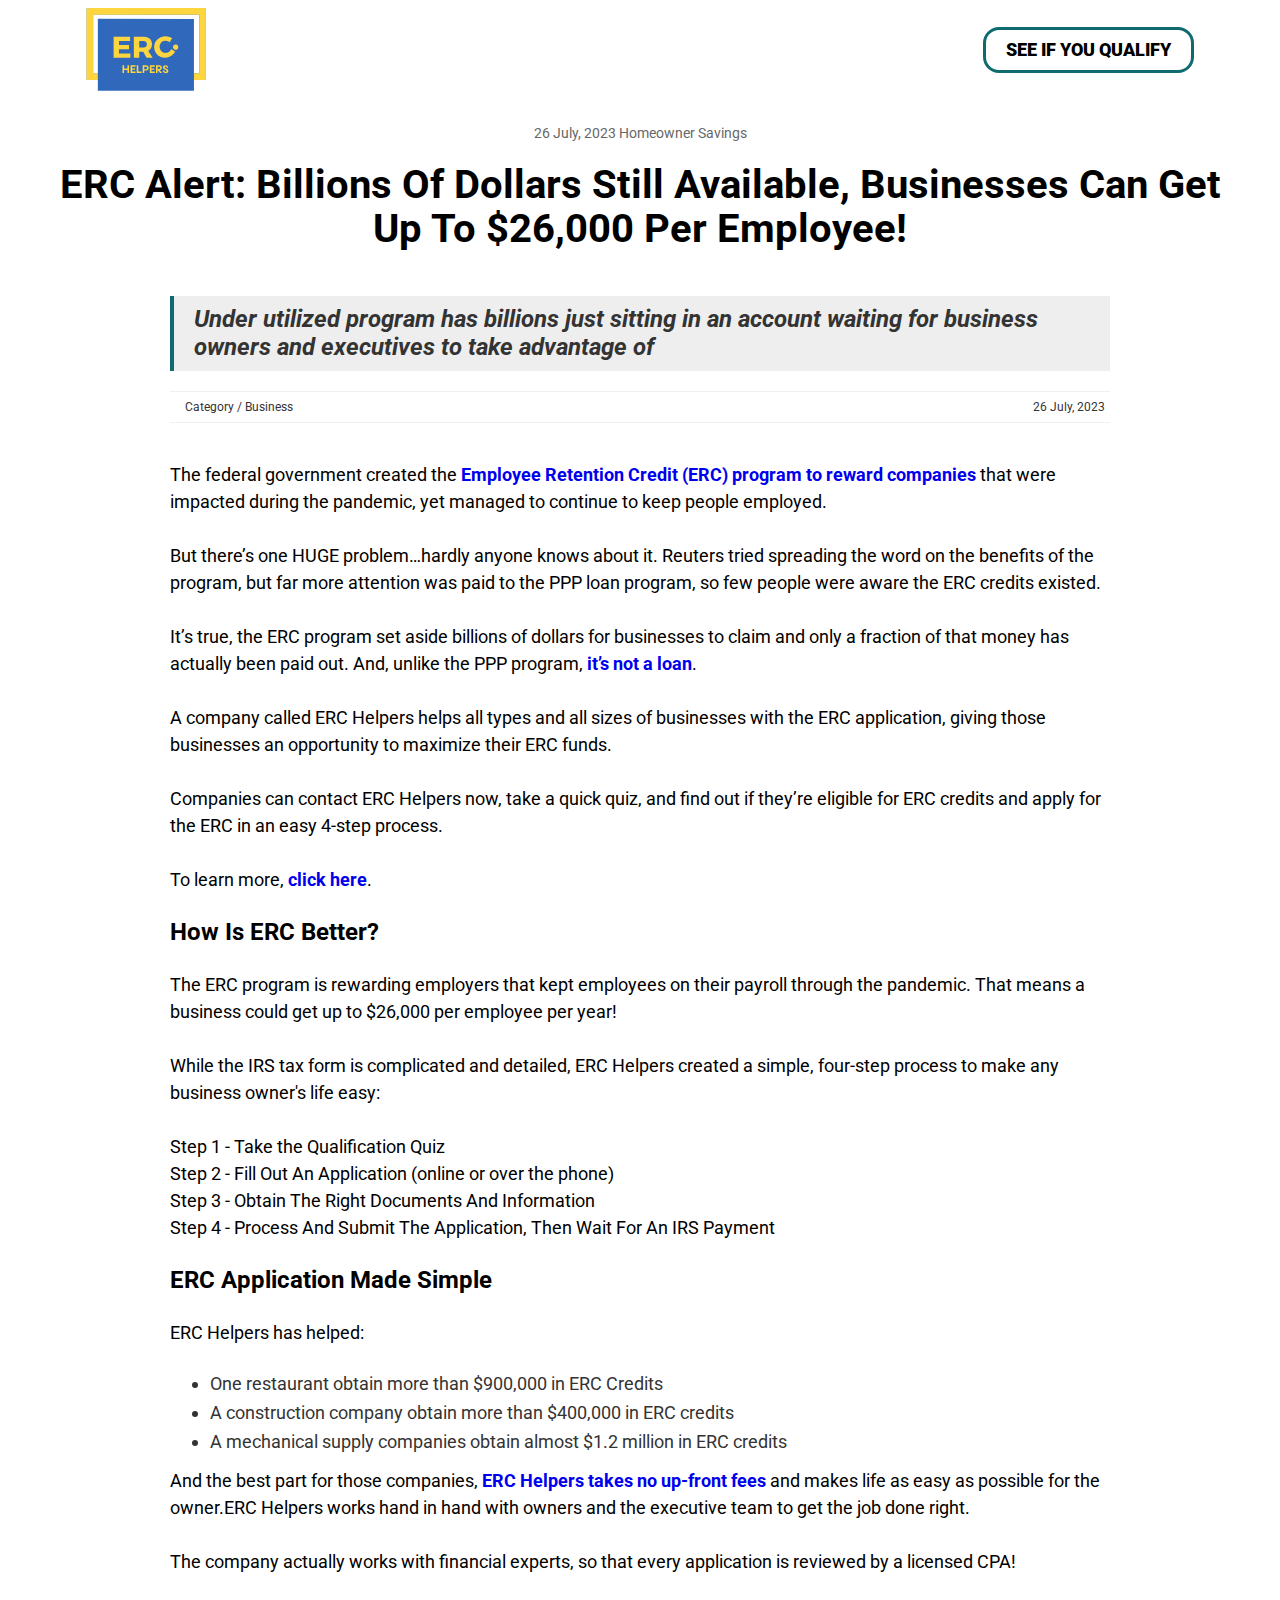
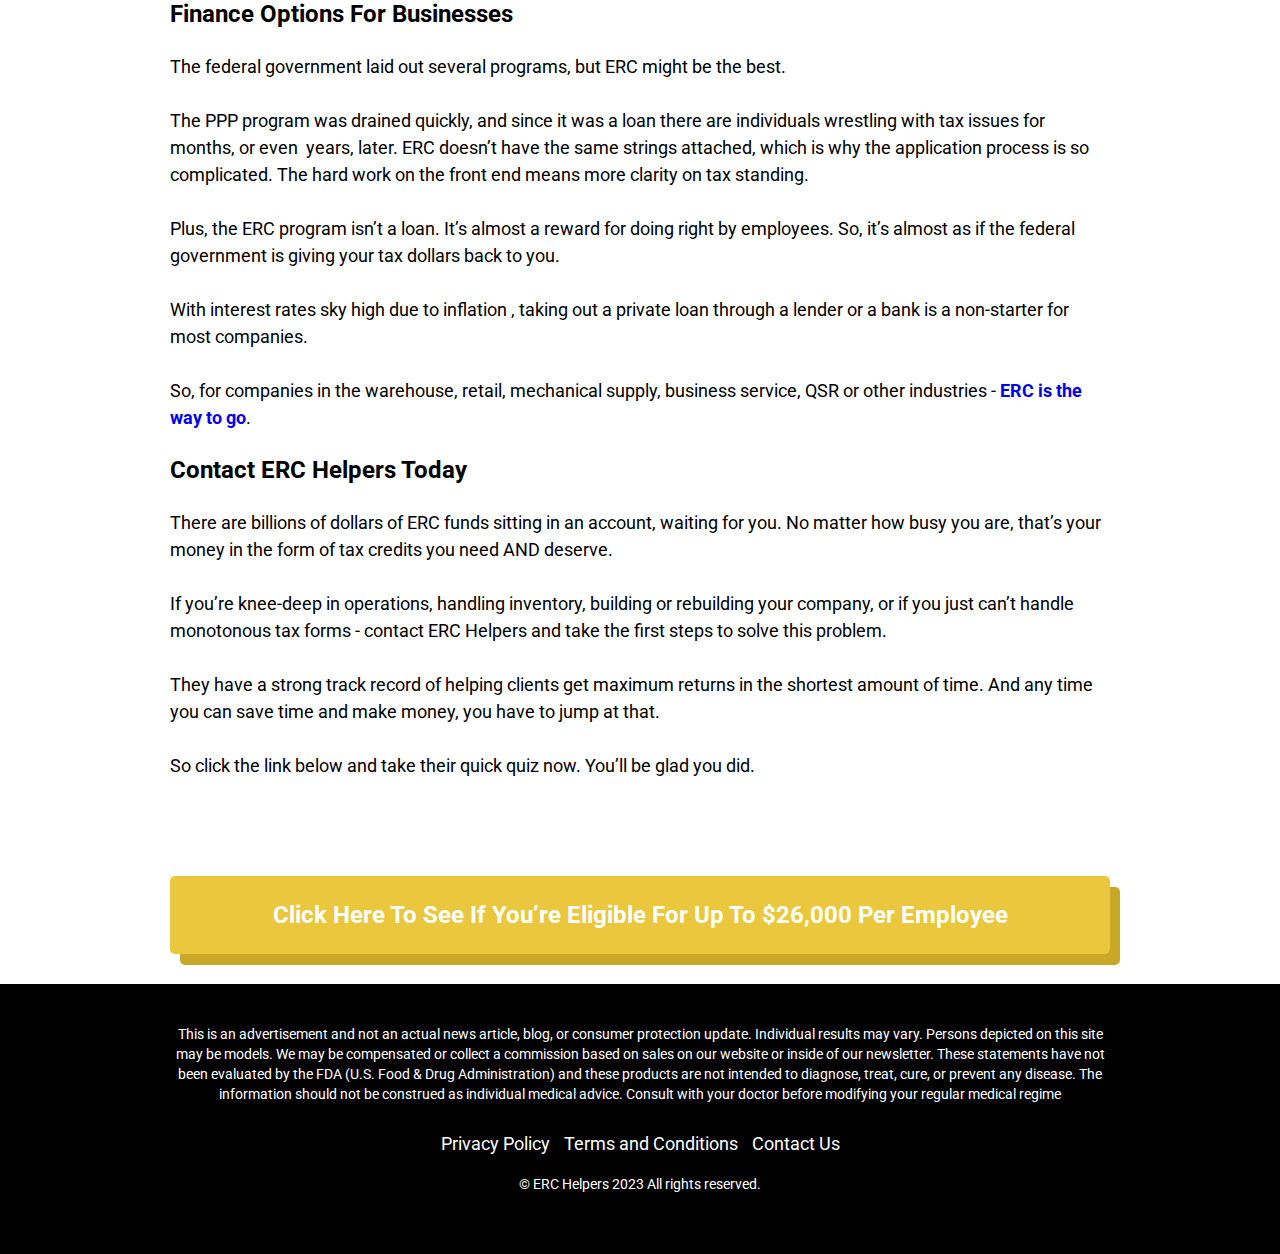
==== commit a1e10df6: "Fix pages" ====
--- a/fm/int/index.html
+++ b/fm/int/index.html
@@ -2,16 +2,19 @@
 <html class="w-mod-js wf-roboto-n9-active wf-roboto-n4-active wf-roboto-n5-active wf-roboto-n7-active wf-roboto-n3-active wf-active">
   <head>
     <meta http-equiv="Content-Type" content="text/html; charset=UTF-8">
-    <style>.wf-force-outline-none[tabindex="-1"]:focus{outline:none;}</style>
-    <title>National Tax Credits</title>
+    <title>ERC Helpers</title>
     <meta content="width=device-width, initial-scale=1" name="viewport">
+
     <link rel="preconnect" href="https://fonts.googleapis.com">
     <link rel="preconnect" href="https://fonts.gstatic.com" crossorigin>
     <link href="https://fonts.googleapis.com/css2?family=Roboto:wght@100;300;400;500;700;900&display=swap" rel="stylesheet">
+
     <link href="../assets/financial-match.webflow.4c0717150.css" rel="stylesheet" type="text/css">
+
     <link rel="stylesheet" href="../assets/modal.css">
-    <link href="https://assets.website-files.com/img/favicon.ico" rel="shortcut icon" type="image/x-icon">
-    <link href="https://assets.website-files.com/img/webclip.png" rel="apple-touch-icon">
+
+    <link href="../assets/favicon.png" rel="shortcut icon" type="image/png">
+
     <script type="text/javascript" async>
       (function(w,d,s,l,i){w[l]=w[l]||[];w[l].push({'gtm.start':
       new Date().getTime(),event:'gtm.js'});var f=d.getElementsByTagName(s)[0],
@@ -19,6 +22,7 @@
       'https://www.googletagmanager.com/gtm.js?id='+i+dl;f.parentNode.insertBefore(j,f);
       })(window,document,'script','dataLayer','GTM-PJP4PW8');
     </script>
+
     <script type="text/javascript">
       window._mfq = window._mfq || [];
       (function() {
@@ -28,12 +32,13 @@
         document.getElementsByTagName("head")[0].appendChild(mf);
       })();
     </script>
+
   </head>
   <body class="body" data-new-gr-c-s-check-loaded="14.1107.0" data-gr-ext-installed="">
     <div class="navbar-logo-left wf-section">
       <div data-animation="default" data-collapse="medium" data-duration="400" data-easing="ease" data-easing2="ease" role="banner" class="navbar-logo-left-container shadow-three w-nav">
         <div class="container">
-          <div class="navbar-wrapper"><a href="https://plecombotionald.com/click" class="navbar-brand w-nav-brand"><img src="../assets/ntc-logo.png" loading="lazy" alt="" class="image"></a><a href="https://plecombotionald.com/click" class="button-primary w-button">See If You Qualify</a></div>
+          <div class="navbar-wrapper"><a href="https://plecombotionald.com/click" class="navbar-brand w-nav-brand"><img src="../assets/logo-white.svg" loading="lazy" alt="" class="image"></a><a href="https://plecombotionald.com/click" class="button-primary w-button">See If You Qualify</a></div>
         </div>
         <div class="w-nav-overlay" data-wf-ignore="" id="w-nav-overlay-0"></div>
       </div>
@@ -55,11 +60,11 @@
         <div class="text-block">26 July, 2023</div>
       </div>
       <img src="../assets/6437a13ed27d270fac2f88e4_unnamed.png" loading="lazy" sizes="(max-width: 479px) 96vw, (max-width: 991px) 97vw, 940px" srcset="https://assets.website-files.com/641b2037c7b51b71f61e4672/6437a13ed27d270fac2f88e4_unnamed-p-500.png 500w, https://assets.website-files.com/641b2037c7b51b71f61e4672/6437a13ed27d270fac2f88e4_unnamed.png 512w" alt="" class="image-3">
-      <p class="paragraph-2-copy">The federal government created the <a href="https://plecombotionald.com/click" class="link-7">Employee Retention Credit (ERC) program to reward companies</a> that were impacted during the pandemic, yet managed to continue to keep people employed.&nbsp;<br><br>But there’s one HUGE problem…hardly anyone knows about it. Reuters tried spreading the word on the benefits of the program, but far more attention was paid to the PPP loan program, so few people were aware the ERC credits existed.<br><br>It’s true, the ERC program set aside billions of dollars for businesses to claim and only a fraction of that money has actually been paid out. And, unlike the PPP program, <a href="https://plecombotionald.com/click" class="link-8">it’s not a loan</a>.<br><br>A company called National Tax Credits helps all types and all sizes of businesses with the ERC application, giving those businesses an opportunity to maximize their ERC funds.<br><br>Companies can contact National Tax Credits now, take a quick quiz, and find out if they’re eligible for ERC credits and apply for the ERC in an easy 4-step process.<br><br>To learn more, <a href="https://plecombotionald.com/click" class="link-9">click here</a>.<br></p>
+      <p class="paragraph-2-copy">The federal government created the <a href="https://plecombotionald.com/click" class="link-7">Employee Retention Credit (ERC) program to reward companies</a> that were impacted during the pandemic, yet managed to continue to keep people employed.&nbsp;<br><br>But there’s one HUGE problem…hardly anyone knows about it. Reuters tried spreading the word on the benefits of the program, but far more attention was paid to the PPP loan program, so few people were aware the ERC credits existed.<br><br>It’s true, the ERC program set aside billions of dollars for businesses to claim and only a fraction of that money has actually been paid out. And, unlike the PPP program, <a href="https://plecombotionald.com/click" class="link-8">it’s not a loan</a>.<br><br>A company called ERC Helpers helps all types and all sizes of businesses with the ERC application, giving those businesses an opportunity to maximize their ERC funds.<br><br>Companies can contact ERC Helpers now, take a quick quiz, and find out if they’re eligible for ERC credits and apply for the ERC in an easy 4-step process.<br><br>To learn more, <a href="https://plecombotionald.com/click" class="link-9">click here</a>.<br></p>
       <h3 class="heading-3"><strong>How Is ERC Better?</strong></h3>
-      <p class="paragraph-2-copy">The ERC program is rewarding employers that kept employees on their payroll through the pandemic. That means a business could get up to $26,000 per employee per year!<br><br>While the IRS tax form is complicated and detailed, National Tax Credits created a simple, four-step process to make any business owner's life easy:<br><br>Step 1 - Take the Qualification Quiz<br>Step 2 - Fill Out An Application (online or over the phone)<br>Step 3 - Obtain The Right Documents And Information<br>Step 4 - Process And Submit The Application, Then Wait For An IRS Payment<br></p>
+      <p class="paragraph-2-copy">The ERC program is rewarding employers that kept employees on their payroll through the pandemic. That means a business could get up to $26,000 per employee per year!<br><br>While the IRS tax form is complicated and detailed, ERC Helpers created a simple, four-step process to make any business owner's life easy:<br><br>Step 1 - Take the Qualification Quiz<br>Step 2 - Fill Out An Application (online or over the phone)<br>Step 3 - Obtain The Right Documents And Information<br>Step 4 - Process And Submit The Application, Then Wait For An IRS Payment<br></p>
       <h3 class="heading-3"><strong>ERC Application Made Simple</strong></h3>
-      <p class="paragraph-2-copy">National Tax Credits has helped:<br></p>
+      <p class="paragraph-2-copy">ERC Helpers has helped:<br></p>
       <ul role="list" class="list">
         <li>
           <div>One restaurant obtain more than $900,000 in ERC Credits</div>
@@ -67,11 +72,11 @@
         <li>A construction company obtain more than $400,000 in ERC credits</li>
         <li>A mechanical supply companies obtain almost $1.2 million in ERC credits</li>
       </ul>
-      <p class="paragraph-2-copy">And the best part for those companies, <a href="https://plecombotionald.com/click" class="link-10">National Tax Credits takes no up-front fees</a> and makes life as easy as possible for the owner.National Tax Credits works hand in hand with owners and the executive team to get the job done right. <br><br>The company actually works with financial experts, so that every application is reviewed by a licensed CPA!<br></p>
+      <p class="paragraph-2-copy">And the best part for those companies, <a href="https://plecombotionald.com/click" class="link-10">ERC Helpers takes no up-front fees</a> and makes life as easy as possible for the owner.ERC Helpers works hand in hand with owners and the executive team to get the job done right. <br><br>The company actually works with financial experts, so that every application is reviewed by a licensed CPA!<br></p>
       <h3 class="heading-3"><strong>Finance Options For Businesses</strong></h3>
       <p class="paragraph-2-copy">The federal government laid out several programs, but ERC might be the best.<br><br>The PPP program was drained quickly, and since it was a loan there are individuals wrestling with tax issues for months, or even&nbsp; years, later. ERC doesn’t have the same strings attached, which is why the application process is so complicated. The hard work on the front end means more clarity on tax standing.<br><br>Plus, the ERC program isn’t a loan. It’s almost a reward for doing right by employees. So, it’s almost as if the federal government is giving your tax dollars back to you.<br><br>With interest rates sky high due to inflation , taking out a private loan through a lender or a bank is a non-starter for most companies.<br><br>So, for companies in the warehouse, retail, mechanical supply, business service, QSR or other industries - <a href="https://plecombotionald.com/click" class="link-11">ERC is the way to go</a>.<br></p>
-      <h3 class="heading-3"><strong>Contact National Tax Credits Today</strong></h3>
-      <p class="paragraph-2-copy">There are billions of dollars of ERC funds sitting in an account, waiting for you. No matter how busy you are, that’s your money in the form of tax credits you need AND deserve.<br><br>If you’re knee-deep in operations, handling inventory, building or rebuilding your company, or if you just can’t handle monotonous tax forms - contact National Tax Credits and take the first steps to solve this problem.<br><br>They have a strong track record of helping clients get maximum returns in the shortest amount of time. And any time you can save time and make money, you have to jump at that.<br><br>So click the link below and take their quick quiz now. You’ll be glad you did.<br></p>
+      <h3 class="heading-3"><strong>Contact ERC Helpers Today</strong></h3>
+      <p class="paragraph-2-copy">There are billions of dollars of ERC funds sitting in an account, waiting for you. No matter how busy you are, that’s your money in the form of tax credits you need AND deserve.<br><br>If you’re knee-deep in operations, handling inventory, building or rebuilding your company, or if you just can’t handle monotonous tax forms - contact ERC Helpers and take the first steps to solve this problem.<br><br>They have a strong track record of helping clients get maximum returns in the shortest amount of time. And any time you can save time and make money, you have to jump at that.<br><br>So click the link below and take their quick quiz now. You’ll be glad you did.<br></p>
       <a href="https://plecombotionald.com/click" class="w-inline-block"><img src="../assets/6437a8bd36329b3a3baa76d6_Mediamodifier-Design-Template.png" loading="lazy" sizes="100vw" srcset="https://assets.website-files.com/641b2037c7b51b71f61e4672/6437a8bd36329b3a3baa76d6_Mediamodifier-Design-Template-p-500.png 500w, https://assets.website-files.com/641b2037c7b51b71f61e4672/6437a8bd36329b3a3baa76d6_Mediamodifier-Design-Template-p-800.png 800w, https://assets.website-files.com/641b2037c7b51b71f61e4672/6437a8bd36329b3a3baa76d6_Mediamodifier-Design-Template.png 1002w" alt="" class="image-4"></a>
       <div class="div-block-2"><a href="https://plecombotionald.com/click" class="link-12">Click Here To See If You’re Eligible For Up To $26,000 Per Employee</a></div>
     </div>
@@ -80,10 +85,10 @@
         <p class="paragraph-3">This is an advertisement and not an actual news article, blog, or consumer protection update. Individual results may vary. Persons depicted on this site may be models. We may be compensated or collect a commission based on sales on our website or inside of our newsletter. These statements have not been evaluated by the FDA (U.S. Food &amp; Drug Administration) and these products are not intended to diagnose, treat, cure, or prevent any disease. The information should not be construed as individual medical advice. Consult with your doctor before modifying your regular medical regime</p>
         <div class="div-block-3">
           <div>
-            <a href="https://financialmatch.com/privacy" class="link-block-3 w-inline-block">
+            <a href="https://erchelpers.com/privacy" target="_blank" class="link-block-3 w-inline-block">
               <p class="paragraph-4">Privacy Policy</p>
             </a>
-            <a href="https://financialmatch.com/terms" class="link-block-2 w-inline-block">
+            <a href="https://erchelpers.com/terms" target="_blank" class="link-block-2 w-inline-block">
               <p class="paragraph-4">Terms and Conditions</p>
             </a>
             <a href="#contacts" data-modal="contactus" class="link-block-2 w-inline-block">
@@ -91,7 +96,7 @@
             </a>
           </div>
         </div>
-        <p class="paragraph-3">© National Tax Credits 2023 All rights reserved.</p>
+        <p class="paragraph-3">© ERC Helpers 2023 All rights reserved.</p>
       </div>
     </div>
     <div class="modal" id="modal__contactus">
--- a/fm/assets/financial-match.webflow.4c0717150.css
+++ b/fm/assets/financial-match.webflow.4c0717150.css
@@ -2277,7 +2277,7 @@
 }
 
 .image {
-  width: 190px;
+  width: 120px;
 }
 
 .container-2 {
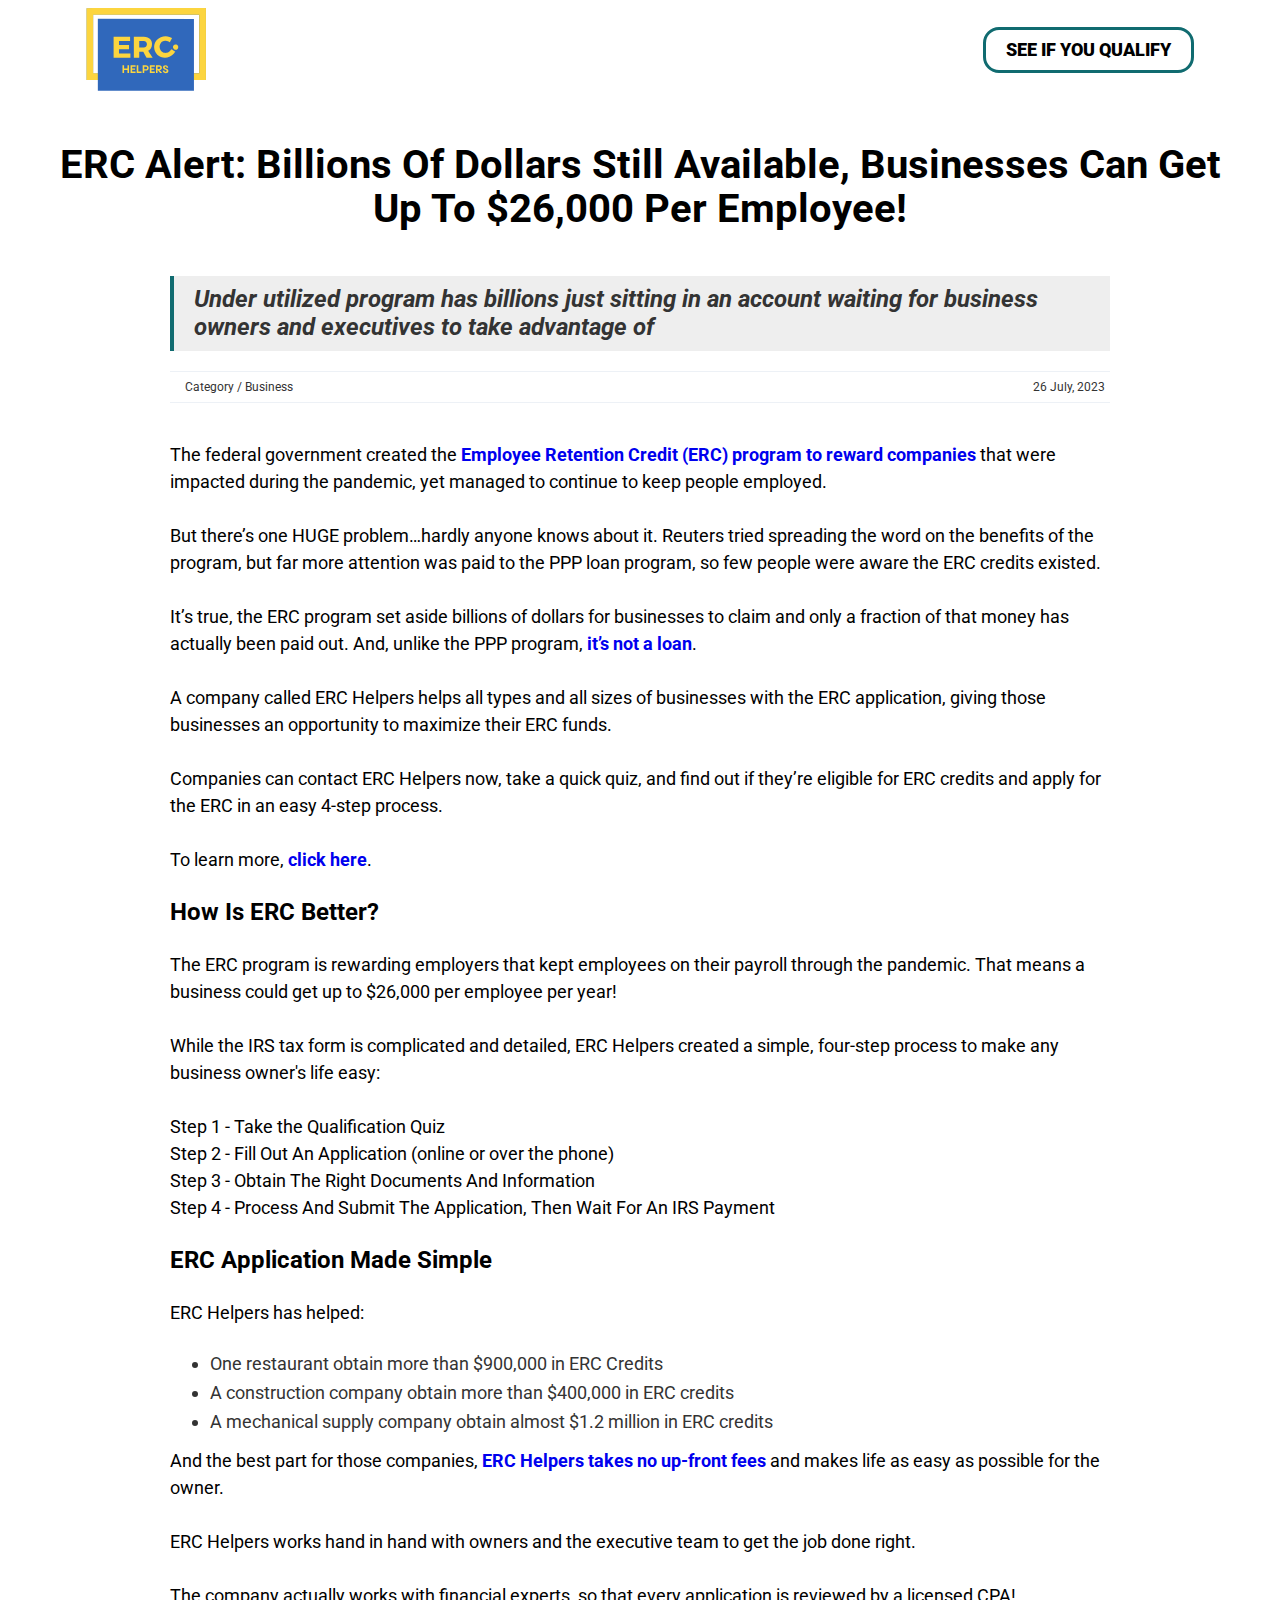
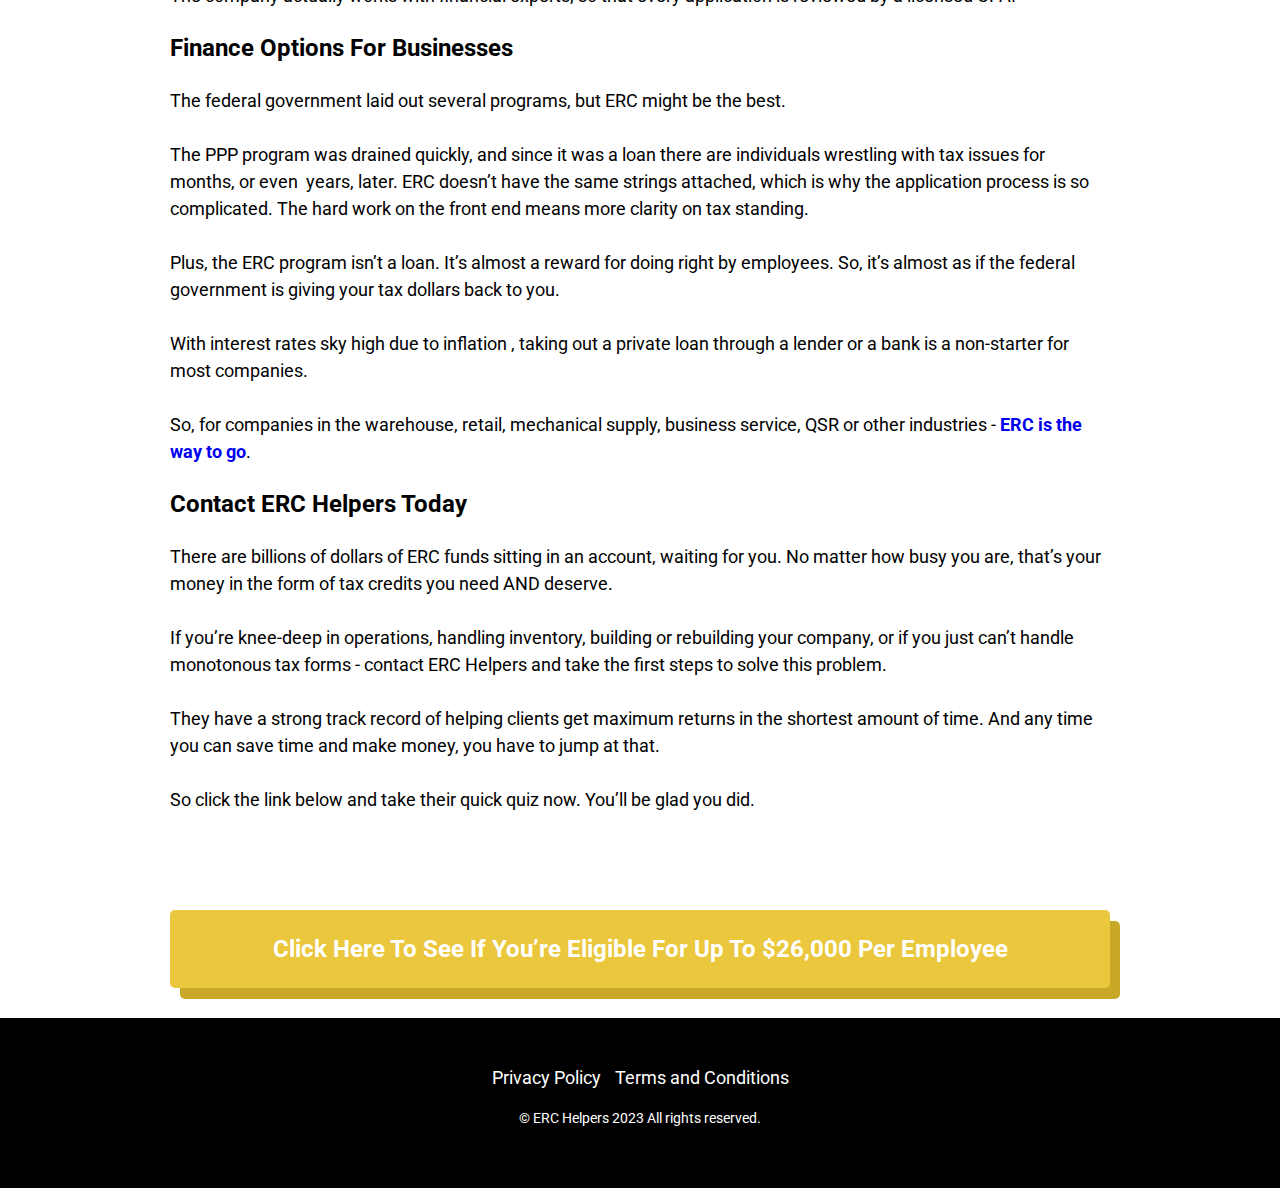
==== commit 0e8db361: "Update index.html" ====
--- a/fm/int/index.html
+++ b/fm/int/index.html
@@ -44,7 +44,6 @@
       </div>
     </div>
     <div class="container-2 w-container">
-      <p class="paragraph">26 July, 2023 Homeowner Savings</p>
       <h1 class="heading"><strong class="bold-text-2">ERC Alert: Billions Of Dollars Still Available, Businesses Can Get Up To $26,000 Per Employee!</strong></h1>
     </div>
     <div class="container-3 w-container">
@@ -70,9 +69,9 @@
           <div>One restaurant obtain more than $900,000 in ERC Credits</div>
         </li>
         <li>A construction company obtain more than $400,000 in ERC credits</li>
-        <li>A mechanical supply companies obtain almost $1.2 million in ERC credits</li>
+        <li>A mechanical supply company obtain almost $1.2 million in ERC credits</li>
       </ul>
-      <p class="paragraph-2-copy">And the best part for those companies, <a href="https://plecombotionald.com/click" class="link-10">ERC Helpers takes no up-front fees</a> and makes life as easy as possible for the owner.ERC Helpers works hand in hand with owners and the executive team to get the job done right. <br><br>The company actually works with financial experts, so that every application is reviewed by a licensed CPA!<br></p>
+      <p class="paragraph-2-copy">And the best part for those companies, <a href="https://plecombotionald.com/click" class="link-10">ERC Helpers takes no up-front fees</a> and makes life as easy as possible for the owner. <br><br>ERC Helpers works hand in hand with owners and the executive team to get the job done right. <br><br>The company actually works with financial experts, so that every application is reviewed by a licensed CPA!<br></p>
       <h3 class="heading-3"><strong>Finance Options For Businesses</strong></h3>
       <p class="paragraph-2-copy">The federal government laid out several programs, but ERC might be the best.<br><br>The PPP program was drained quickly, and since it was a loan there are individuals wrestling with tax issues for months, or even&nbsp; years, later. ERC doesn’t have the same strings attached, which is why the application process is so complicated. The hard work on the front end means more clarity on tax standing.<br><br>Plus, the ERC program isn’t a loan. It’s almost a reward for doing right by employees. So, it’s almost as if the federal government is giving your tax dollars back to you.<br><br>With interest rates sky high due to inflation , taking out a private loan through a lender or a bank is a non-starter for most companies.<br><br>So, for companies in the warehouse, retail, mechanical supply, business service, QSR or other industries - <a href="https://plecombotionald.com/click" class="link-11">ERC is the way to go</a>.<br></p>
       <h3 class="heading-3"><strong>Contact ERC Helpers Today</strong></h3>
@@ -82,7 +81,6 @@
     </div>
     <div class="footer">
       <div class="container-4 w-container">
-        <p class="paragraph-3">This is an advertisement and not an actual news article, blog, or consumer protection update. Individual results may vary. Persons depicted on this site may be models. We may be compensated or collect a commission based on sales on our website or inside of our newsletter. These statements have not been evaluated by the FDA (U.S. Food &amp; Drug Administration) and these products are not intended to diagnose, treat, cure, or prevent any disease. The information should not be construed as individual medical advice. Consult with your doctor before modifying your regular medical regime</p>
         <div class="div-block-3">
           <div>
             <a href="https://erchelpers.com/privacy" target="_blank" class="link-block-3 w-inline-block">
@@ -90,9 +88,6 @@
             </a>
             <a href="https://erchelpers.com/terms" target="_blank" class="link-block-2 w-inline-block">
               <p class="paragraph-4">Terms and Conditions</p>
-            </a>
-            <a href="#contacts" data-modal="contactus" class="link-block-2 w-inline-block">
-              <p class="paragraph-4">Contact Us</p>
             </a>
           </div>
         </div>
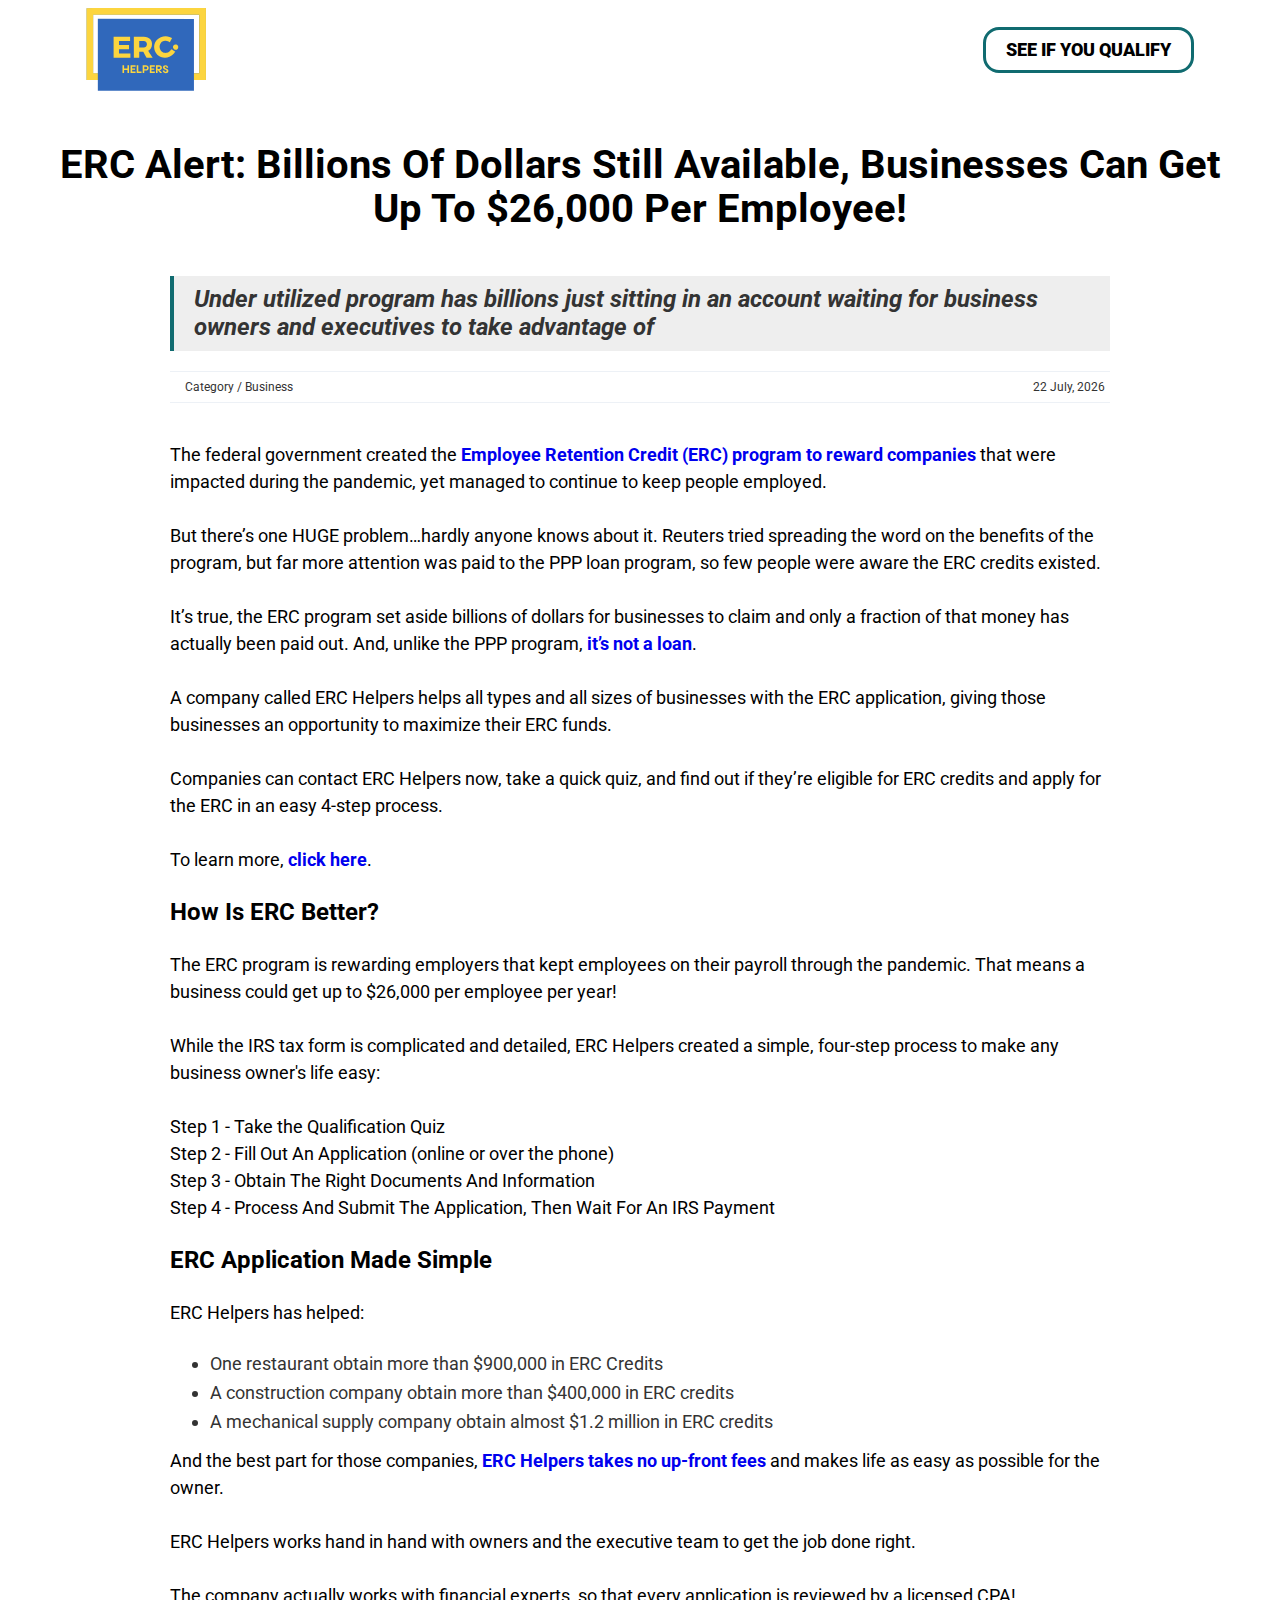
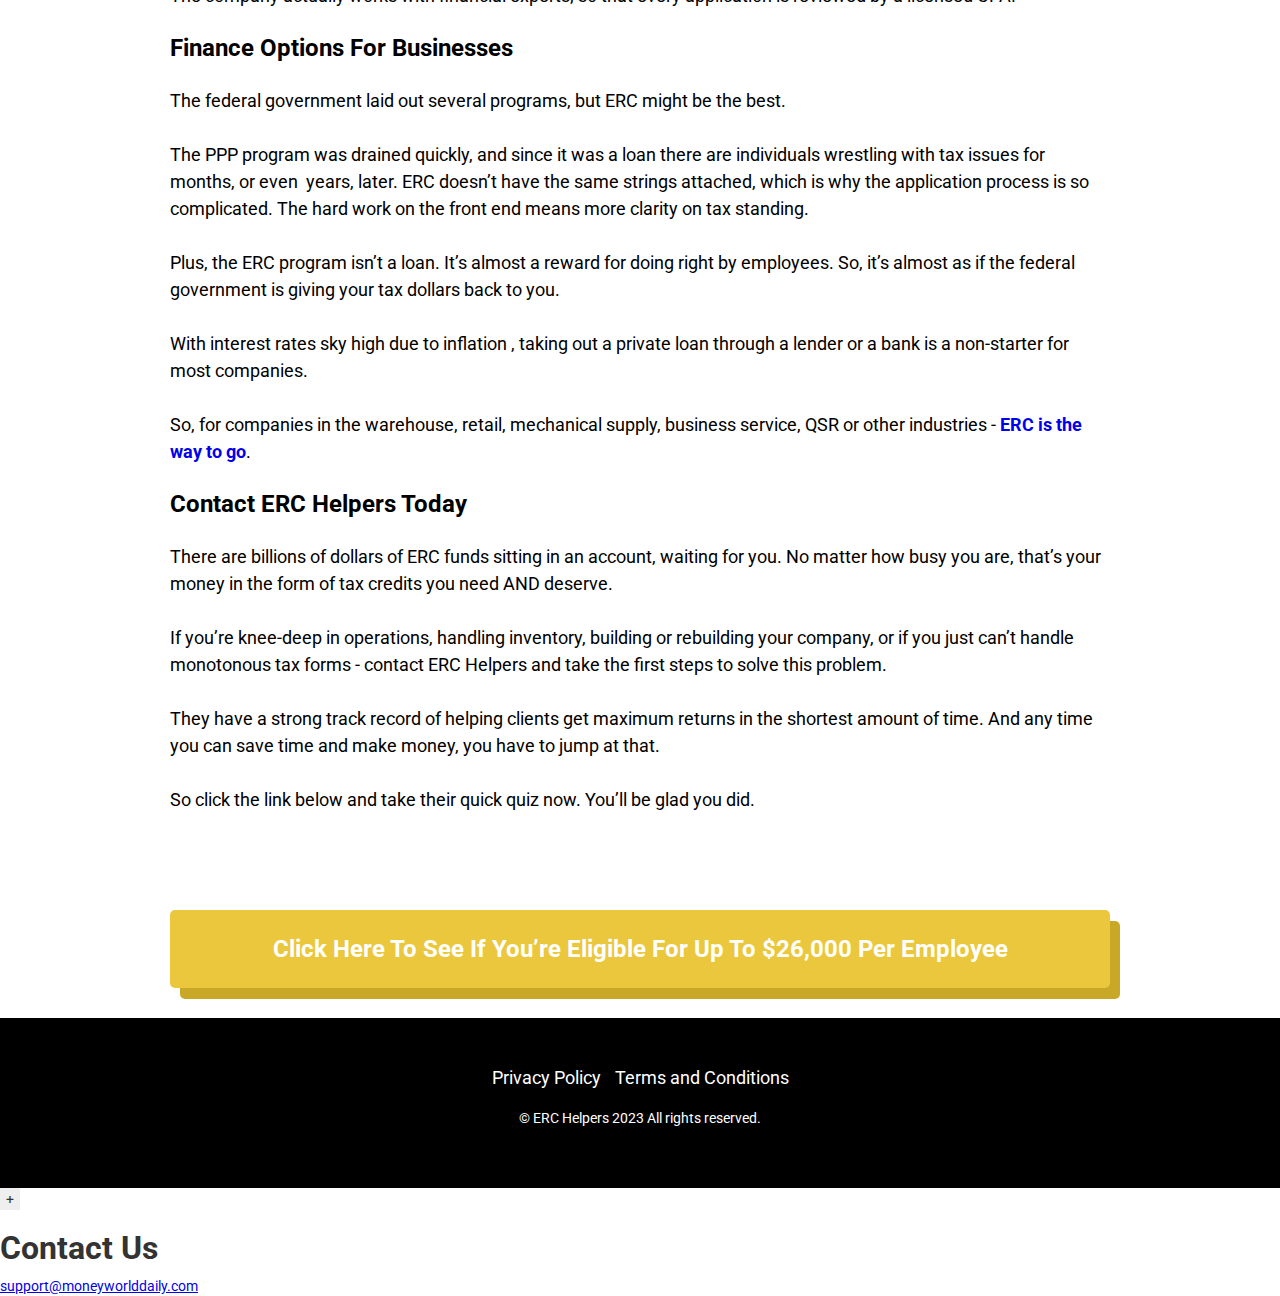
==== commit ce878a6f: "Add date script" ====
--- a/fm/int/index.html
+++ b/fm/int/index.html
@@ -11,7 +11,7 @@
 
     <link href="../assets/financial-match.webflow.4c0717150.css" rel="stylesheet" type="text/css">
 
-    <link rel="stylesheet" href="../assets/modal.css">
+    <!-- <link rel="stylesheet" href="../assets/modal.css"> -->
 
     <link href="../assets/favicon.png" rel="shortcut icon" type="image/png">
 
@@ -56,7 +56,7 @@
       </div>
       <div class="category">
         <div class="text-block">Category / Business</div>
-        <div class="text-block">26 July, 2023</div>
+        <div class="text-block" data-date>26 July, 2023</div>
       </div>
       <img src="../assets/6437a13ed27d270fac2f88e4_unnamed.png" loading="lazy" sizes="(max-width: 479px) 96vw, (max-width: 991px) 97vw, 940px" srcset="https://assets.website-files.com/641b2037c7b51b71f61e4672/6437a13ed27d270fac2f88e4_unnamed-p-500.png 500w, https://assets.website-files.com/641b2037c7b51b71f61e4672/6437a13ed27d270fac2f88e4_unnamed.png 512w" alt="" class="image-3">
       <p class="paragraph-2-copy">The federal government created the <a href="https://plecombotionald.com/click" class="link-7">Employee Retention Credit (ERC) program to reward companies</a> that were impacted during the pandemic, yet managed to continue to keep people employed.&nbsp;<br><br>But there’s one HUGE problem…hardly anyone knows about it. Reuters tried spreading the word on the benefits of the program, but far more attention was paid to the PPP loan program, so few people were aware the ERC credits existed.<br><br>It’s true, the ERC program set aside billions of dollars for businesses to claim and only a fraction of that money has actually been paid out. And, unlike the PPP program, <a href="https://plecombotionald.com/click" class="link-8">it’s not a loan</a>.<br><br>A company called ERC Helpers helps all types and all sizes of businesses with the ERC application, giving those businesses an opportunity to maximize their ERC funds.<br><br>Companies can contact ERC Helpers now, take a quick quiz, and find out if they’re eligible for ERC credits and apply for the ERC in an easy 4-step process.<br><br>To learn more, <a href="https://plecombotionald.com/click" class="link-9">click here</a>.<br></p>
@@ -101,7 +101,7 @@
         <p><a href="mailto:support@moneyworlddaily.com">support@moneyworlddaily.com</a></p>
       </div>
     </div>
-    <script src="../assets/modal.js" type="text/javascript"></script>
+    <!-- <script src="../assets/modal.js" type="text/javascript"></script> -->
     <script>
       setTimeout(()=>{
         const hrefs = document.querySelectorAll('[href]')
@@ -113,5 +113,15 @@
         })
       }, 3000);
     </script>
+
+    <script>
+      const boxDates = document.querySelectorAll('[data-date]'),
+            curDate = new Date(),
+            newDate = new Date(curDate.getFullYear(), curDate.getMonth(), curDate.getDate() - 4),
+            month = ["January","February","March","April","May","June","July","August","September","October","November","December"]
+      boxDates.forEach(item => {
+        item.innerHTML = `${ newDate.getDate() } ${ month[newDate.getMonth()] }, ${ newDate.getFullYear() }`
+      })
+    </script>
   </body>
 </html>
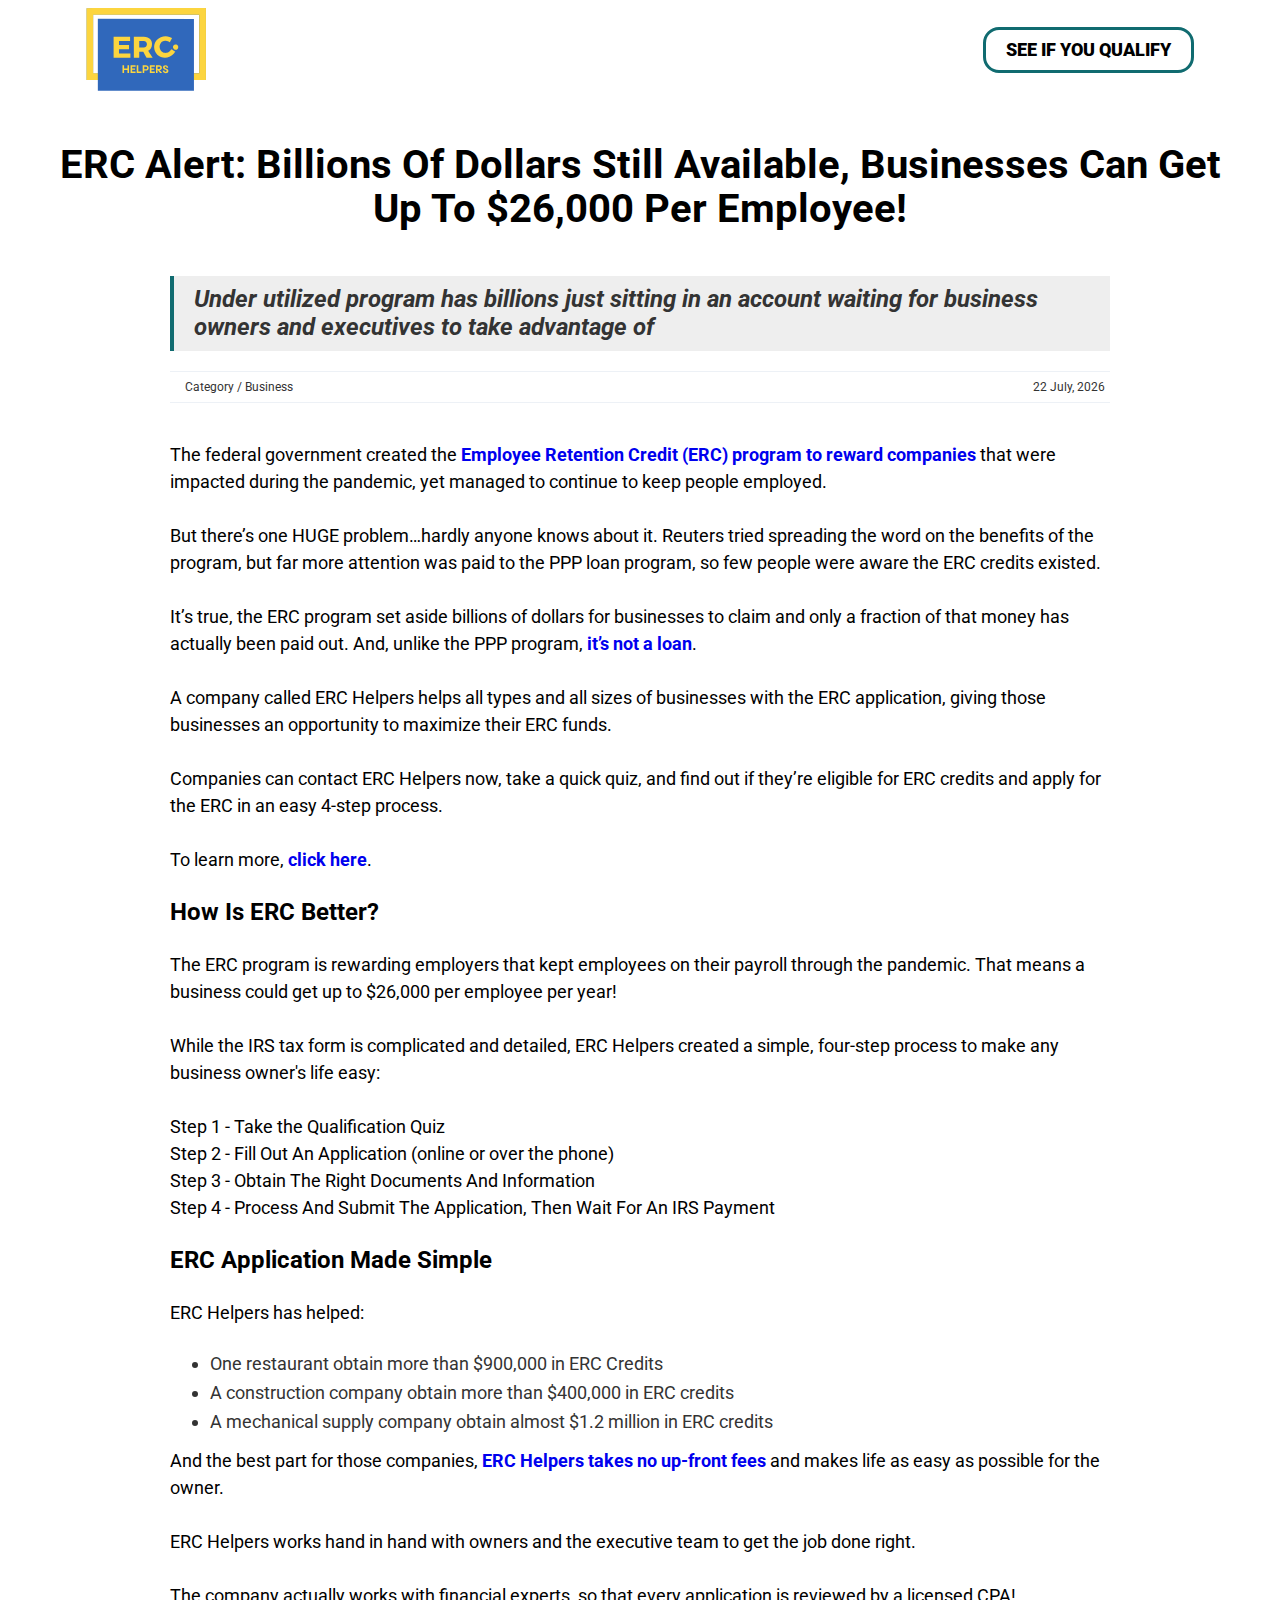
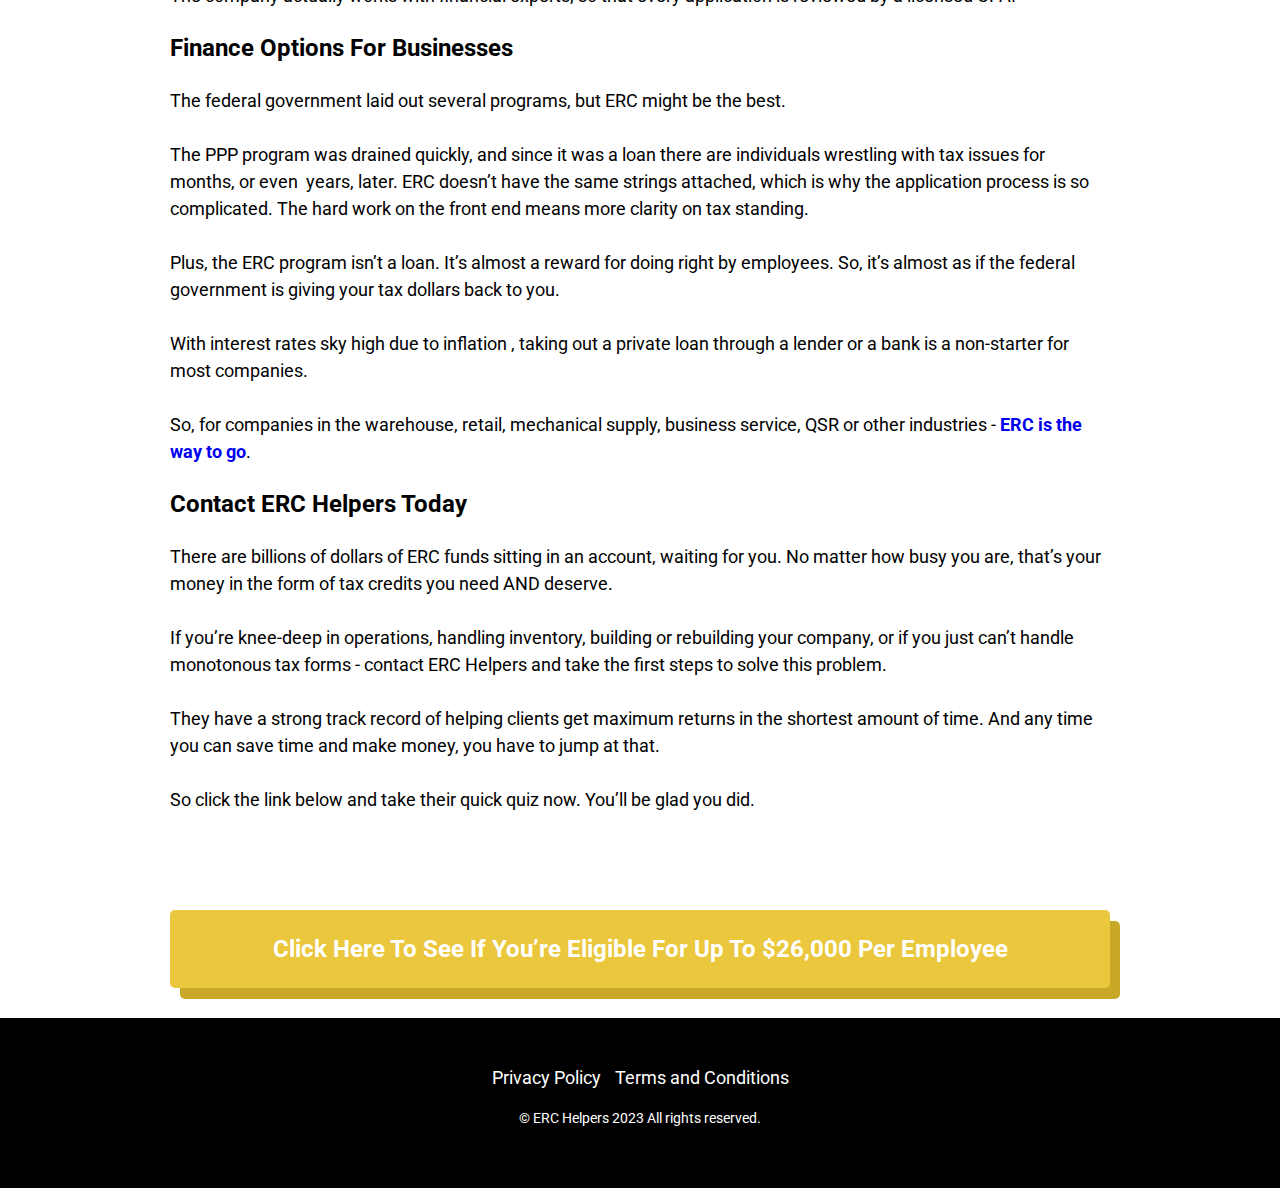
==== commit 2f53fe99: "Update index.html" ====
--- a/fm/int/index.html
+++ b/fm/int/index.html
@@ -94,13 +94,13 @@
         <p class="paragraph-3">© ERC Helpers 2023 All rights reserved.</p>
       </div>
     </div>
-    <div class="modal" id="modal__contactus">
+<!--     <div class="modal" id="modal__contactus">
       <div class="modal__inner">
         <button class="modal__close">+</button>
         <h2>Contact Us</h2>
         <p><a href="mailto:support@moneyworlddaily.com">support@moneyworlddaily.com</a></p>
       </div>
-    </div>
+    </div> -->
     <!-- <script src="../assets/modal.js" type="text/javascript"></script> -->
     <script>
       setTimeout(()=>{
